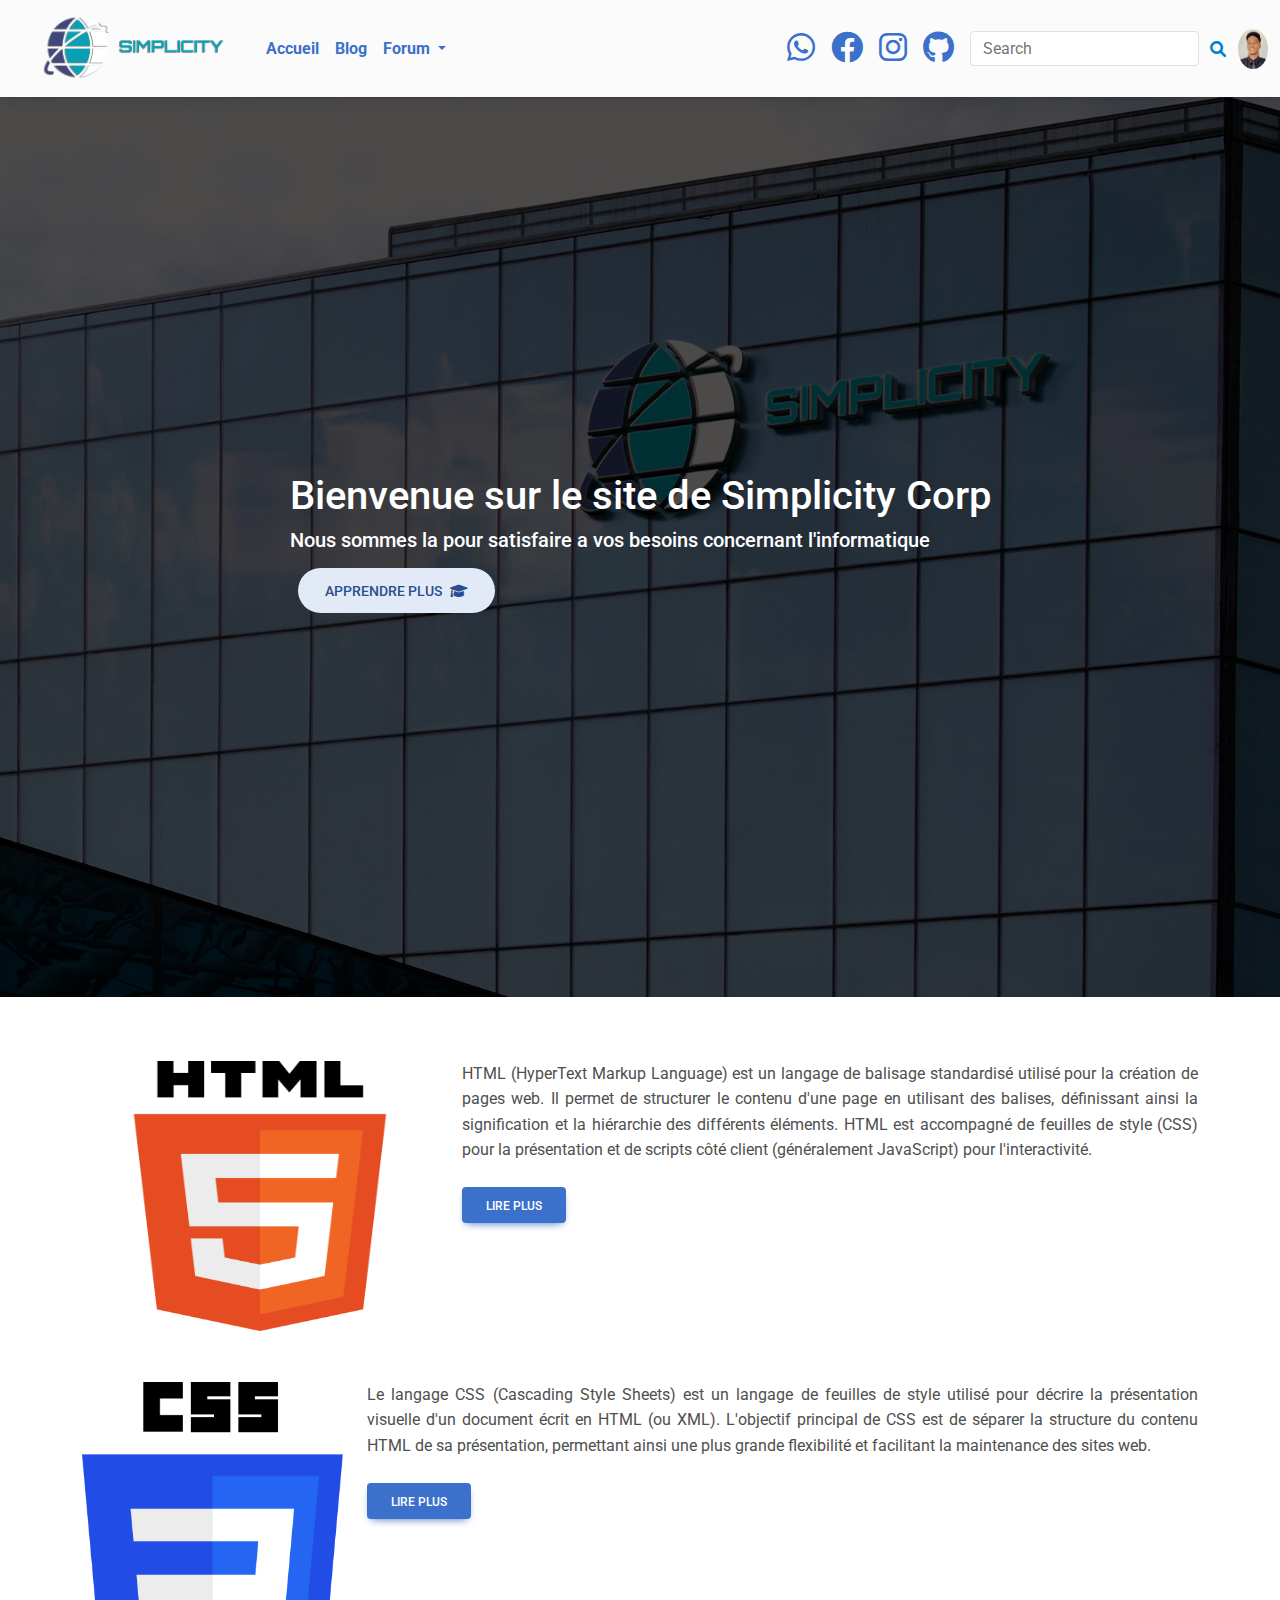
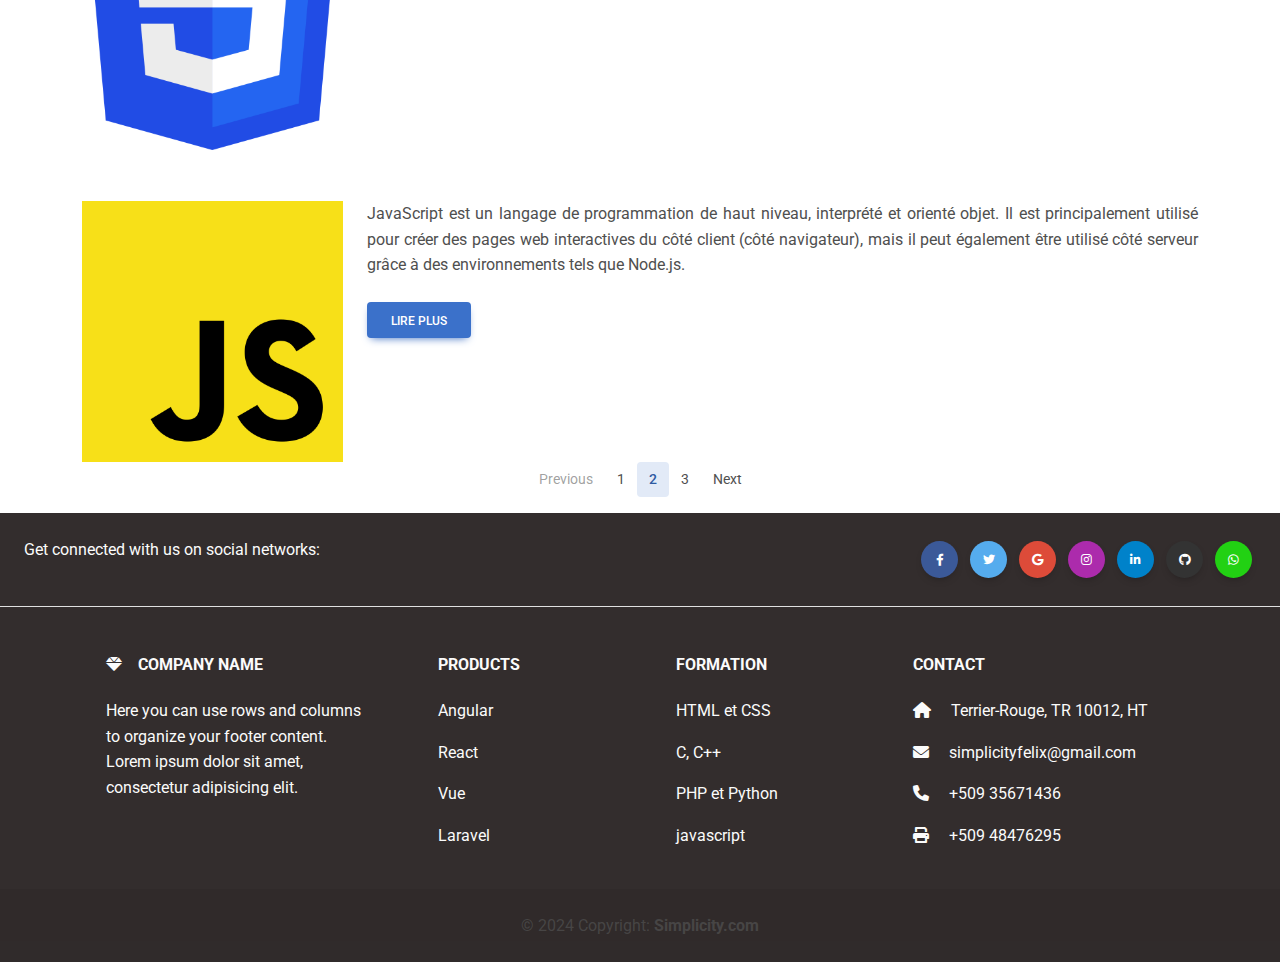
==== index.html @ 4bf11ea3 "Add files via upload" ====
<!DOCTYPE html>
<html lang="en">
  <head>
    <meta charset="UTF-8" />
    <meta name="viewport" content="width=device-width, initial-scale=1, shrink-to-fit=no" />
    <meta http-equiv="x-ua-compatible" content="ie=edge" />
    <title>Simplicity</title>
    <!-- MDB icon -->
    <link rel="icon" href="simplicity_logo.png" type="image/x-icon"/>
    <link rel="stylesheet" href="style.css">
    <!-- Font Awesome -->
    <link
      rel="stylesheet"
      href="https://cdnjs.cloudflare.com/ajax/libs/font-awesome/6.0.0/css/all.min.css"
    />
    <!-- Google Fonts Roboto -->
    <link
      rel="stylesheet"
      href="https://fonts.googleapis.com/css2?family=Roboto:wght@300;400;500;700;900&display=swap"
    />
    <!-- MDB -->
    <link rel="stylesheet" href="css/mdb.min.css" />
  </head>
  <body>

<header>
 <!-- Navbar -->
<nav class="navbar navbar-dark navbar-expand-lg text-primary bg-light"
style="z-index: 1; min-height:58.59px">
  <!-- Container wrapper -->
  <div class="container-fluid">
    <!-- Toggle button -->
    <button
      data-mdb-collapse-init
      class="navbar-toggler"
      type="button"
      data-mdb-target="#navbarSupportedContent"
      aria-controls="navbarSupportedContent"
      aria-expanded="false"
      aria-label="Toggle navigation"
      style="color: blue;">
      <i class="fas fa-bars"></i>
    </button>

    <!-- Collapsible wrapper -->
    <div class="collapse navbar-collapse" id="navbarSupportedContent">
      <!-- Navbar brand -->
      <a class="navbar-brand mt-2 mt-lg-0" href="#">
        <img
          src="simplicity_logo1.png"
          height="70"
          alt="SPCT Logo"
          loading="lazy"
        />
      </a>
      <!-- Left links -->
      <ul class="navbar-nav me-auto mb-2 mb-lg-0">
        <li class="nav-item">
          <a class="nav-link text-primary fw-bold" href="#">Accueil</a>
        </li>
        <li class="nav-item">
          <a class="nav-link text-primary fw-bold" href="#">Blog</a>
        </li>
        <li class="nav-item dropdown text-primary fw-bold">
          <a
          data-mdb-dropdown-init
          class="nav-link dropdown-toggle text-primary fw-bold"
          href="#"
          id="navbarDropdownMenuLink"
          role="button"
          aria-expanded="false"
        >
        Forum
        </a>
        <ul class="dropdown-menu" aria-labelledby="navbarDropdownMenuLink">
          <li>
            <a class="dropdown-item" href="#">Le Didi</a>
          </li>
          <li>
            <a class="dropdown-item" href="#">Jean Robert</a>
          </li>
        </ul>
      </li>
    </ul>      
      <!-- Left links -->
    </div>
    <!-- Collapsible wrapper -->

    <!-- Right elements -->
    <div class="d-flex align-items-center">
      <!-- Icon -->
      <a class="text-reset me-3" href="https://api.whatsapp.com/send/?phone=50935671436&text&type=phone_number&app_absent=0" target="_blank" rel="nofollow">
        <i class="fab fa-whatsapp fa-2x"></i>
      </a>
      <a class="text-reset me-3" href="">
        <i class="fab fa-facebook fa-2x"></i>
      </a>
      <a class="text-reset me-3" href="#">
        <i class="fab fa-instagram fa-2x"></i>
      </a>
      <a class="text-reset me-3" href="#">
        <i class="fab fa-github fa-2x"></i>
      </a>
      <form class="d-flex input-group w-auto">
        <input
          type="search"
          class="form-control rounded"
          placeholder="Search"
          aria-label="Search"
          aria-describedby="search-addon"
        />
        <span class="input-group-text border-0" id="search-addon">
          <i class="fas fa-search" style="color: #0082ca;"></i>
        </span>
      </form>

      
      <!-- Avatar -->
      <div class="dropdown">
        <a
          data-mdb-dropdown-init
          class="dropdown-toggle d-flex align-items-center hidden-arrow"
          href="#"
          id="navbarDropdownMenuAvatar"
          role="button"
          aria-expanded="false"
        >
          <img
            src="portrait.jpg"
            class="rounded-circle"
            height="40"
            alt="un portrait de Djef"
            loading="lazy"
          />
        </a>
        <ul
          class="dropdown-menu dropdown-menu-end"
          aria-labelledby="navbarDropdownMenuAvatar"
        >
          <li>
            <a class="dropdown-item" href="#">Mon profil</a>
          </li>
          <li>
            <a class="dropdown-item" href="#">Reglages</a>
          </li>
          <li>
            <a class="dropdown-item" href="#">Se deconecter</a>
          </li>
        </ul>
      </div>
    </div>
    <!-- Right elements -->
  </div>
  <!-- Container wrapper -->
</nav>
<!-- Navbar -->
<!-- Background image -->
<div class="bg-image vh-100"
  style="height: 
  margin-top:-58.59px;
  background-image:url(mockup.jpg);">

  <!-- Mask -->
  <div class="mask" style="background-color: hsla(0, 0%, 0%, 0.7)">
  <div class="container d-flex justify-content-center align-items-center h-100">
  <div class="text-white text-start">
    <h1>Bienvenue sur le site de Simplicity Corp</h1>
    <h5>Nous sommes la pour satisfaire a vos besoins concernant l'informatique</h5>
    <a class="btn btn-secondary btn-rounded btn-lg m-2" data-mdb-ripple-init data-ripple-color="primary" href="#" role="button">Apprendre plus<i class="fas fa-graduation-cap ms-2"></i></a>
    <!--<a
            data-mdb-ripple-init
            class="btn btn-secondary btn-lg m-2"
            href=""
            role="button"
            rel="nofollow"
            target="_blank"
          ></a
          >
          <a
            data-mdb-ripple-init
            class="btn btn-secondary btn-lg m-2"
            href=""
            target="_blank"
            role="button"
          ></a
          >-->
  </div>
  </div>
</div>
</header>
<!--Main Navigation-->
<header class="mb-7"></header>

<div class="container">
    <div class="row">
      <img src="html5.png" class="img col" width="120px" height="270px"/>
      <p class="card-text col-8 " style="font-size: 16px; text-align: justify;">HTML (HyperText Markup Language) est un langage de balisage standardisé utilisé
        pour la création de pages web. Il permet de structurer le contenu d'une page en utilisant des balises, 
        définissant ainsi la signification et la hiérarchie des différents éléments. HTML est accompagné de feuilles de style
        (CSS) pour la présentation et de scripts côté client 
      (généralement JavaScript) pour l'interactivité. 
      <br> <a href="HTML5.html" class="btn btn-primary mt-4" target="_blank">Lire plus</a></p>
      
    </div>
    <br> <br>

    <div class="row">
      <img src="css.png" class="img-fluid col-3 " width="120px" height="110px"/>
      <p class="card-text col-9 " style="font-size: 16px; text-align: justify;">Le langage CSS (Cascading Style Sheets) est 
        un langage de feuilles de style utilisé pour décrire la présentation visuelle d'un document écrit en HTML (ou XML). 
        L'objectif principal de CSS est de séparer la structure du contenu HTML de sa présentation, 
        permettant ainsi une plus grande flexibilité et facilitant la maintenance des sites web. 
        <br> <a href="#!" class="btn btn-primary mt-4" data-mdb-ripple-init>Lire plus</a></p>
      
    </div>
    <br> <br>



    <div class="row">
      <img src="java.png" class="img-fluid col-3 " width="120px" height="110px"/>
      <p class="card-text col-9 " style="font-size: 16px; text-align: justify;">JavaScript est un langage de programmation 
        de haut niveau, interprété et orienté objet. Il est principalement utilisé pour créer des pages web interactives 
      du côté client (côté navigateur), mais il peut également être utilisé côté serveur grâce à des environnements tels que Node.js.
        <br> <a href="#!" class="btn btn-primary mt-4" data-mdb-ripple-init>Lire plus</a></p>
      
    </div>



</div>
























<!-- Footer -->
<nav aria-label="... ">
  <ul class="pagination justify-content-center">
    <li class="page-item disabled">
      <a class="page-link">Previous</a>
    </li>
    <li class="page-item"><a class="page-link" href="#">1</a></li>
    <li class="page-item active" aria-current="page">
      <a class="page-link" href="#">2 <span class="visually-hidden">(current)</span></a>
    </li>
    <li class="page-item"><a class="page-link" href="#">3</a></li>
    <li class="page-item">
      <a class="page-link" href="#">Next</a>
    </li>
  </ul>
</nav>
<footer class="text-center text-lg-start text-muted bg-dark">
  <!-- Section: Social media -->
  <section class="d-flex justify-content-center justify-content-lg-between p-4 border-bottom bg-dark text-light">
    <!-- Left -->
    <div class="me-5 d-none d-lg-block">
      <span>Get connected with us on social networks:</span>
    </div>
    <!-- Left -->

    <!-- Right -->
    <div>
      <a
      data-mdb-ripple-init
        class="btn text-white btn-floating m-1"
        style="background-color: #3b5998;"
        href="#!"
        role="button"
        ><i class="fab fa-facebook-f"></i
      ></a>

      <!-- Twitter -->
      <a
        data-mdb-ripple-init
        class="btn text-white btn-floating m-1"
        style="background-color: #55acee;"
        href="#!"
        role="button"
        ><i class="fab fa-twitter"></i
      ></a>

      <!-- Google -->
      <a
        data-mdb-ripple-init
        class="btn text-white btn-floating m-1"
        style="background-color: #dd4b39;"
        href="#!"
        role="button"
        ><i class="fab fa-google"></i
      ></a>

      <!-- Instagram -->
      <a
        data-mdb-ripple-init
        class="btn text-white btn-floating m-1"
        style="background-color: #ac2bac;"
        href="#!"
        role="button"
        ><i class="fab fa-instagram"></i
      ></a>

      <!-- Linkedin -->
      <a
        data-mdb-ripple-init
        class="btn text-white btn-floating m-1"
        style="background-color: #0082ca;"
        href="#!"
        role="button"
        ><i class="fab fa-linkedin-in"></i
      ></a>
      <!-- Github -->
      <a
        data-mdb-ripple-init
        class="btn text-white btn-floating m-1"
        style="background-color: #333333;"
        href="#!"
        role="button"
        ><i class="fab fa-github"></i
      ></a>

      <a
        data-mdb-ripple-init
        class="btn text-white btn-floating m-1"
        style="background-color: #22d113;"
        href="#!"
        role="button"
        ><i class="fab fa-whatsapp"></i
      ></a>

      
      </a>
    </div>
    <!-- Right -->
  </section>
  <!-- Section: Social media -->

  <!-- Section: Links  -->
  <section class=" bg-dark text-light" >
    <div class="container text-center text-md-start mt-5">
      <!-- Grid row -->
      <div class="row mt-3">
        <!-- Grid column -->
        <div class="col-md-3 col-lg-4 col-xl-3 mx-auto mb-4">
          <!-- Content -->
          <h6 class="text-uppercase fw-bold mb-4">
            <i class="fas fa-gem me-3"></i>Company name
          </h6>
          <p>
            Here you can use rows and columns to organize your footer content. Lorem ipsum
            dolor sit amet, consectetur adipisicing elit.
          </p>
        </div>
        <!-- Grid column -->

        <!-- Grid column -->
        <div class="col-md-2 col-lg-2 col-xl-2 mx-auto mb-4">
          <!-- Links -->
          <h6 class="text-uppercase fw-bold mb-4">
            Products
          </h6>
          <p>
            <a href="#!" class="text-reset">Angular</a>
          </p>
          <p>
            <a href="#!" class="text-reset">React</a>
          </p>
          <p>
            <a href="#!" class="text-reset">Vue</a>
          </p>
          <p>
            <a href="#!" class="text-reset">Laravel</a>
          </p>
        </div>
        <!-- Grid column -->

        <!-- Grid column -->
        <div class="col-md-3 col-lg-2 col-xl-2 mx-auto mb-4">
          <!-- Links -->
          <h6 class="text-uppercase fw-bold mb-4">
            Formation
          </h6>
          <p>
            <a href="#!" class="text-reset">HTML et CSS</a>
          </p>
          <p>
            <a href="#!" class="text-reset">C, C++</a>
          </p>
          <p>
            <a href="#!" class="text-reset">PHP et Python</a>
          </p>
          <p>
            <a href="#!" class="text-reset">javascript</a>
          </p>
        </div>
        <!-- Grid column -->

        <!-- Grid column -->
        <div class="col-md-4 col-lg-3 col-xl-3 mx-auto mb-md-0 mb-4">
          <!-- Links -->
          <h6 class="text-uppercase fw-bold mb-4">Contact</h6>
          <p><i class="fas fa-home me-3"></i> Terrier-Rouge, TR 10012, HT</p>
          <p>
            <i class="fas fa-envelope me-3"></i>
            simplicityfelix@gmail.com
          </p>
          <p><i class="fas fa-phone me-3"></i> +509 35671436</p>
          <p><i class="fas fa-print me-3"></i> +509 48476295</p>
        </div>
        <!-- Grid column -->
      </div>
      <!-- Grid row -->
    </div>
  </section>
  <!-- Section: Links  -->

  <!-- Copyright -->
  <div class="text-center p-4" style="background-color: rgba(0, 0, 0, 0.05);">
    © 2024 Copyright:
    <a class="text-reset fw-bold" href="https://simplicity.com">Simplicity.com</a>
  </div>
  <!-- Copyright -->
</footer>
<!-- Footer -->

    <!-- MDB -->
    <script type="text/javascript" src="js/mdb.umd.min.js"></script>
    <!-- Custom scripts -->
    <script type="text/javascript"></script>

  </body>

</html>
---- style.css ----
/* .lii{ 
    display: flex;
}
*/

.html{
    float: left;
}
.html2{
    text-align: justify;
}
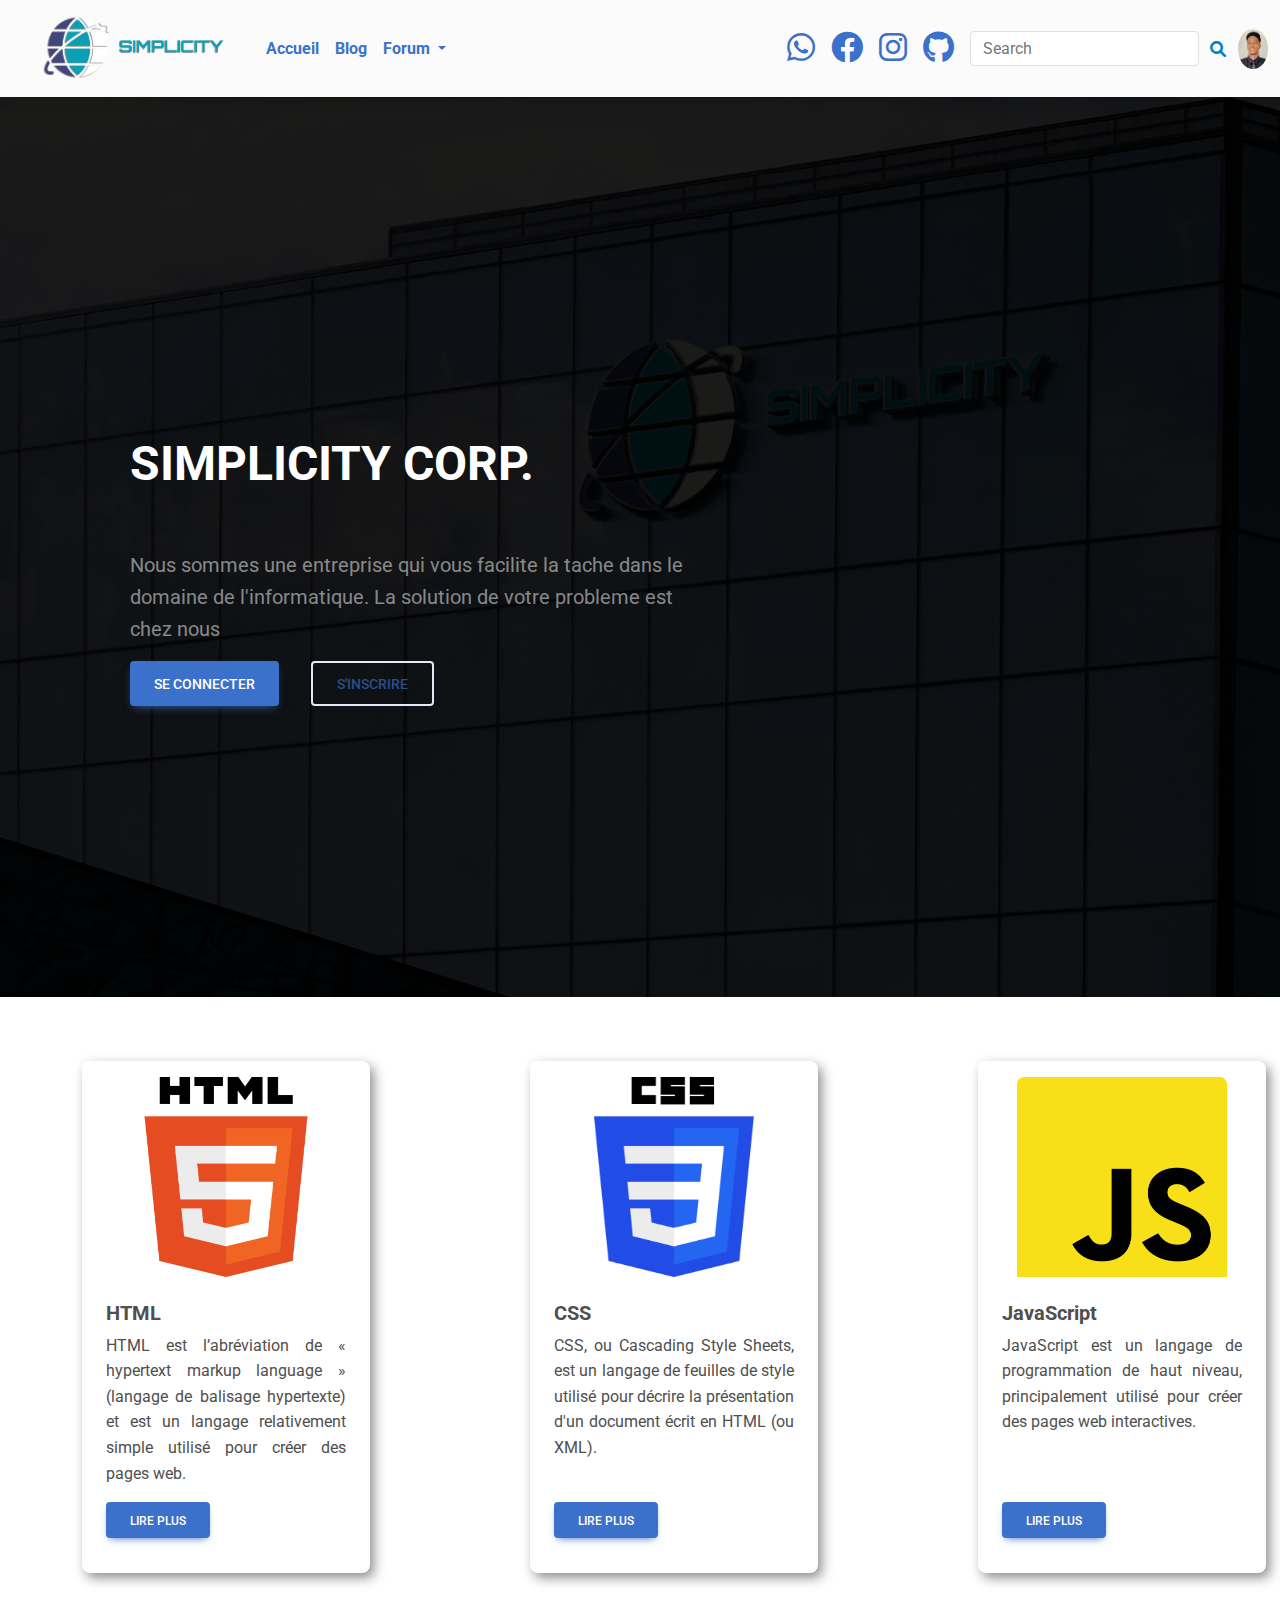
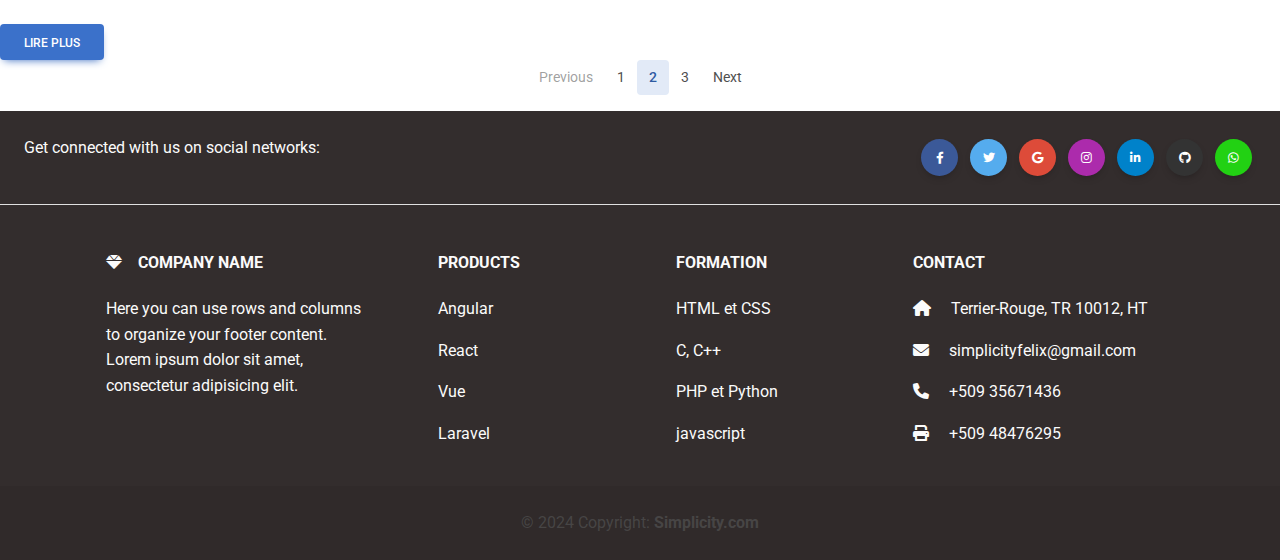
==== commit e4d62518: "Add files via upload" ====
--- a/index.html
+++ b/index.html
@@ -158,16 +158,38 @@
 <div class="bg-image vh-100"
   style="height: 
   margin-top:-58.59px;
-  background-image:url(mockup.jpg);">
+  background-image:url(mockup1.jpg);">
+  
 
   <!-- Mask -->
-  <div class="mask" style="background-color: hsla(0, 0%, 0%, 0.7)">
+  <div class="mask" style="background-color: hsla(0, 0%, 0%, 0.899)">
   <div class="container d-flex justify-content-center align-items-center h-100">
   <div class="text-white text-start">
-    <h1>Bienvenue sur le site de Simplicity Corp</h1>
+  <div class=" align-items-center gb  " >
+    <div class="container  px-5">
+        <div class="row   justify-content-center ">
+            <div class="col-lg-8 col-xl-7 align-items-center col-xxl-6">
+                <div class=" text-center mt-xl-5 text-xl-start">
+                    <h1 class="display-5 fw-bolder text-white py-xl-5 mt-4 ">SIMPLICITY CORP.</h1>
+                    <p class="lead fw-normal text-white-50 mt-1 ">Nous sommes une entreprise qui vous facilite la tache dans le domaine de l'informatique. 
+                      La solution de votre probleme est chez nous
+                    </p>
+                    <div class="d-grid gap-3 d-sm-flex justify-content-sm-center justify-content-xl-start mb-5">
+                        <a class="btn btn-primary btn-lg px-4 me-sm-3" href="login.html">Se Connecter</a>
+                        <a class="btn btn-outline-secondary btn-lg px-4" href="#description">S'inscrire</a>
+                    </div>
+                </div>
+            </div>
+            <div class="col-xl-5  col-xxl-6 d-none d-xl-block text-center"></div>
+        </div>
+    </div>
+
+
+
+    <!--<h1>Bienvenue sur le site de Simplicity Corp</h1>
     <h5>Nous sommes la pour satisfaire a vos besoins concernant l'informatique</h5>
     <a class="btn btn-secondary btn-rounded btn-lg m-2" data-mdb-ripple-init data-ripple-color="primary" href="#" role="button">Apprendre plus<i class="fas fa-graduation-cap ms-2"></i></a>
-    <!--<a
+    --><!--<a
             data-mdb-ripple-init
             class="btn btn-secondary btn-lg m-2"
             href=""
@@ -191,61 +213,79 @@
 <!--Main Navigation-->
 <header class="mb-7"></header>
 
-<div class="container">
-    <div class="row">
-      <img src="html5.png" class="img col" width="120px" height="270px"/>
-      <p class="card-text col-8 " style="font-size: 16px; text-align: justify;">HTML (HyperText Markup Language) est un langage de balisage standardisé utilisé
-        pour la création de pages web. Il permet de structurer le contenu d'une page en utilisant des balises, 
-        définissant ainsi la signification et la hiérarchie des différents éléments. HTML est accompagné de feuilles de style
-        (CSS) pour la présentation et de scripts côté client 
-      (généralement JavaScript) pour l'interactivité. 
-      <br> <a href="HTML5.html" class="btn btn-primary mt-4" target="_blank">Lire plus</a></p>
-      
-    </div>
-    <br> <br>
-
-    <div class="row">
-      <img src="css.png" class="img-fluid col-3 " width="120px" height="110px"/>
-      <p class="card-text col-9 " style="font-size: 16px; text-align: justify;">Le langage CSS (Cascading Style Sheets) est 
-        un langage de feuilles de style utilisé pour décrire la présentation visuelle d'un document écrit en HTML (ou XML). 
-        L'objectif principal de CSS est de séparer la structure du contenu HTML de sa présentation, 
-        permettant ainsi une plus grande flexibilité et facilitant la maintenance des sites web. 
-        <br> <a href="#!" class="btn btn-primary mt-4" data-mdb-ripple-init>Lire plus</a></p>
-      
-    </div>
-    <br> <br>
-
-
-
-    <div class="row">
-      <img src="java.png" class="img-fluid col-3 " width="120px" height="110px"/>
-      <p class="card-text col-9 " style="font-size: 16px; text-align: justify;">JavaScript est un langage de programmation 
-        de haut niveau, interprété et orienté objet. Il est principalement utilisé pour créer des pages web interactives 
-      du côté client (côté navigateur), mais il peut également être utilisé côté serveur grâce à des environnements tels que Node.js.
-        <br> <a href="#!" class="btn btn-primary mt-4" data-mdb-ripple-init>Lire plus</a></p>
-      
-    </div>
-
-
-
+<section class="container"> 
+<div class="row row-cols-1 row-cols-md-3 g-4 " style="width: 84rem;">
+  <div class="col">
+    <div class="card align-items-center " style="width: 18rem; height:32rem; box-shadow:4px 5px 12px#3333338c">
+      <img src="html5.png" class="card-img-top mt-3" alt="Hollywood Sign on The Hill" style="height: 200px; width: 230px;"/>
+      <div class="card-body">
+        <h5 class="card-title fw-bold">HTML</h5>
+        <p class="card-text" style="text-align: justify;">
+          HTML est l’abréviation de « hypertext markup language » (langage de balisage hypertexte) et 
+          est un langage relativement simple utilisé pour créer des pages web.
+        </p> <a href="HTML5.html" class="btn btn-primary" data-mdb-ripple-init>Lire plus</a>
+      </div>
+    </div>
+  </div>
+  <div class="col">
+    <div class="card align-items-center" style="width: 18rem; height:32rem; box-shadow:4px 5px 12px#3333338c">
+      <img src="css.png" class="card-img-top mt-3" alt="Palm Springs Road" style="height: 200px; width: 160px;"/>
+      <div class="card-body">
+        <h5 class="card-title fw-bold">CSS</h5>
+        <p class="card-text" style="text-align: justify;">
+          CSS, ou Cascading Style Sheets, est un langage de feuilles de style utilisé pour décrire 
+          la présentation d'un document écrit en HTML (ou XML). <br> <br>
+        </p> <a href="#!" class="btn btn-primary" data-mdb-ripple-init>Lire plus</a>
+      </div>
+    </div>
+  </div>
+  <div class="col">
+    <div class="card align-items-center" style="width: 18rem;height:32rem; box-shadow:4px 5px 12px#3333338c">
+      <img src="java.png" class="card-img-top mt-3" alt="Los Angeles Skyscrapers" style="height: 200px; width: 210px;"/>
+      <div class="card-body">
+        <h5 class="card-title fw-bold">JavaScript</h5>
+        <p class="card-text" style="text-align: justify;">JavaScript est un langage de programmation de haut niveau,
+           principalement utilisé pour créer des pages web interactives. <br> <br> <br>
+        </p> <a href="#!" class="btn btn-primary" data-mdb-ripple-init>Lire plus
+        </a>
+      </div>
+    </div>
+  </div>
 </div>
-
-
-
-
-
-
-
-
-
-
-
-
-
-
-
-
-
+</section>
+<br><br>
+  
+
+
+<!-- Button trigger modal -->
+<button type="button" class="btn btn-primary" data-mdb-ripple-init data-mdb-modal-init data-mdb-target="#staticBackdrop">
+  Lire plus
+</button>
+
+<!-- Modal -->
+<div
+  class="modal fade"
+  id="staticBackdrop"
+  data-mdb-backdrop="static"
+  data-mdb-keyboard="false"
+  tabindex="-1"
+  aria-labelledby="staticBackdropLabel"
+  aria-hidden="true"
+>
+  <div class="modal-dialog">
+    <div class="modal-content">
+      <div class="modal-header">
+        <h5 class="modal-title" id="staticBackdropLabel">Modal title</h5>
+        <button type="button" class="btn-close" data-mdb-ripple-init data-mdb-dismiss="modal" aria-label="Close"></button>
+      </div>
+      <div class="modal-body">...</div>
+      <div class="modal-footer">
+        <button type="button" class="btn btn-secondary" data-mdb-ripple-init data-mdb-dismiss="modal">Close</button>
+        <button type="button" class="btn btn-primary" data-mdb-ripple-init>Understood</button>
+      </div>
+    </div>
+  </div>
+</div>
 
 
 
@@ -269,6 +309,7 @@
     </li>
   </ul>
 </nav>
+
 <footer class="text-center text-lg-start text-muted bg-dark">
   <!-- Section: Social media -->
   <section class="d-flex justify-content-center justify-content-lg-between p-4 border-bottom bg-dark text-light">
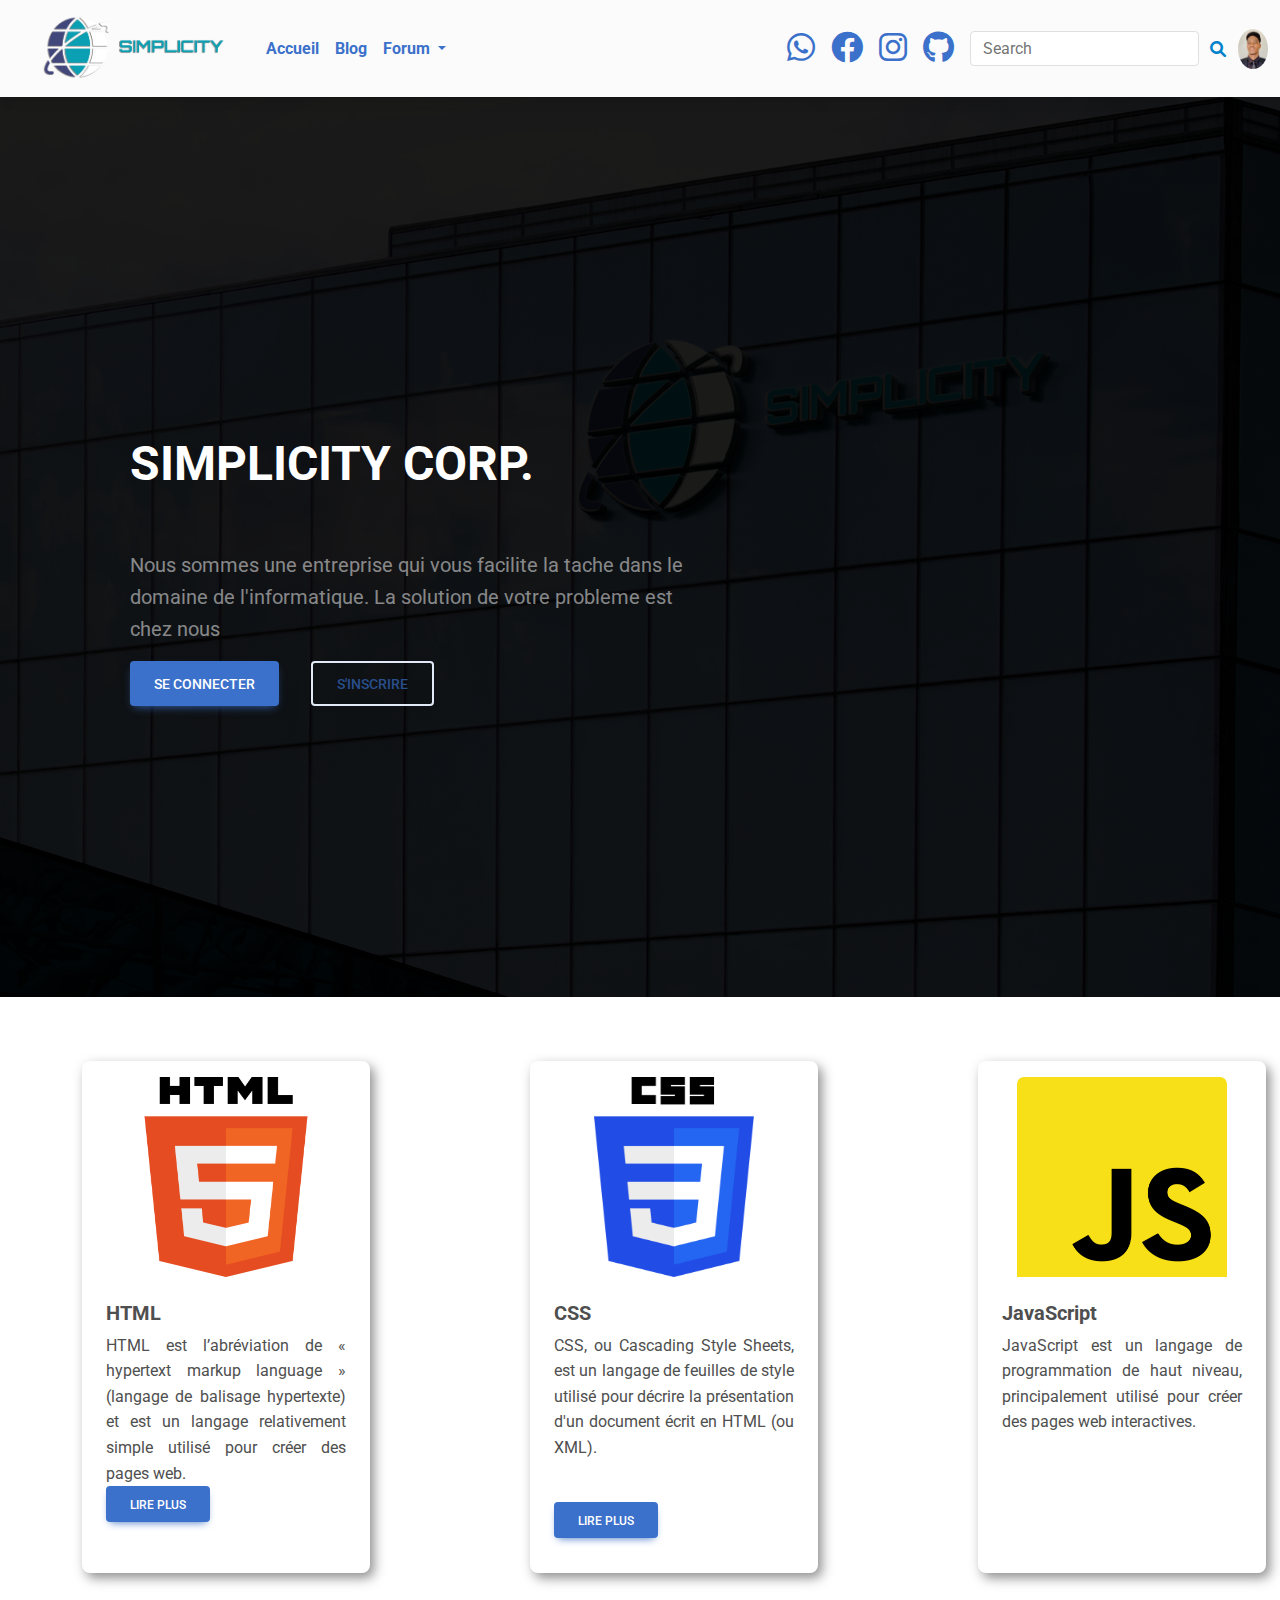
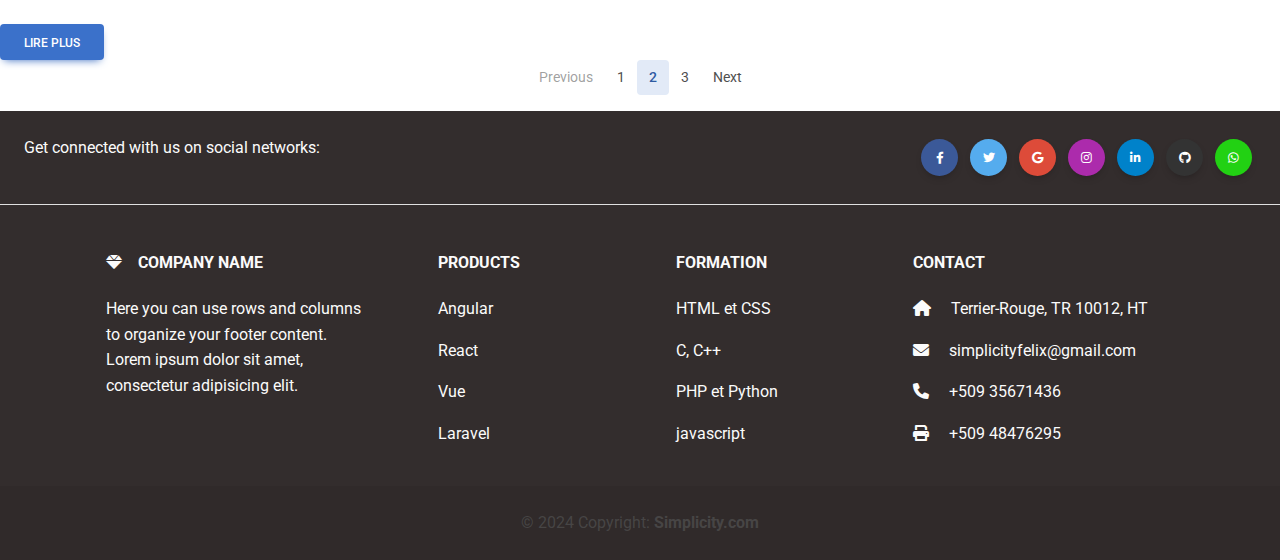
==== commit 4772ff94: "Add files via upload" ====
--- a/index.html
+++ b/index.html
@@ -222,8 +222,64 @@
         <h5 class="card-title fw-bold">HTML</h5>
         <p class="card-text" style="text-align: justify;">
           HTML est l’abréviation de « hypertext markup language » (langage de balisage hypertexte) et 
-          est un langage relativement simple utilisé pour créer des pages web.
-        </p> <a href="HTML5.html" class="btn btn-primary" data-mdb-ripple-init>Lire plus</a>
+          est un langage relativement simple utilisé pour créer des pages web. <br>
+          <button type="button" class="btn btn-primary" data-mdb-ripple-init data-mdb-modal-init data-mdb-target="#staticBackdrop">
+            Lire plus
+          </button>
+          
+          <!-- Modal -->
+          <div
+            class="modal fade"
+            id="staticBackdrop"
+            data-mdb-backdrop="static"
+            data-mdb-keyboard="false"
+            tabindex="-1"
+            aria-labelledby="staticBackdropLabel"
+            aria-hidden="true"
+          >
+            <div class="modal-dialog modal-dialog-scrollable">
+              <div class="modal-content">
+                <div class="modal-header">
+                  <h5 class="modal-title" id="staticBackdropLabel">HTML</h5>
+                  <button type="button" class="btn-close" data-mdb-ripple-init data-mdb-dismiss="modal" aria-label="Close"></button>
+                </div>
+                <div class="modal-body" style="text-align: justify;">HTML est l’abréviation de « hypertext markup language » (langage de balisage hypertexte) et 
+                  est un langage relativement simple utilisé pour créer des pages web. Comme il n’autorise pas
+                  les variables ou les fonctions, il n’est pas considéré comme un « langage de programmation », 
+                  mais plutôt comme un « langage de balisage »,c’est-à-dire un langage qui utilise des balises 
+                  pour définir les éléments d’un document. 
+                  Que signifie donc « langage de balisage hypertexte » ?
+              
+                  L’hypertexte est un texte placé dans l’ordre qui relie des éléments connexes, généralement par le biais de liens (également appelés hyperliens). Le langage de balisage décrit le style et la structure d’une page pour les navigateurs web.
+              
+                  Ainsi, le langage HTML permet de s’assurer que le texte et les images apparaissent au bon endroit et que les utilisateurs peuvent naviguer sans problème sur votre site web. Les navigateurs chargent ces informations depuis votre serveur web pour générer les sites que vous voyez tous les jours.
+              
+                  Si vous deviez regarder le HTML dans sa forme brute, vous verriez beaucoup de symboles et de parenthèses qui n’ont apparemment aucun sens. Cependant, tout cela contribue au produit final destiné au client.
+              
+                  La structure même des sites web est créée par le HTML. Ce langage fonctionne aux côtés de CSS (feuilles de style en cascade) et de JavaScript pour créer des sites web visuellement attrayants et interactifs dont les utilisateurs peuvent profiter.
+              
+                  L’essentiel ici est que le HTML est la base d’une bonne page web. Sans lui, vous ne seriez pas en mesure de partager du texte avec les visiteurs du site, et encore moins d’ajouter votre touche personnelle au site Web de vos rêves.
+              
+                  L’histoire du HTML
+                  Sir Tim Berners-Lee a créé le HTML à la fin de l’année 1991, mais le langage de codage n’a été mis à la disposition des masses qu’en 1993.
+              
+                  C’est à cette époque que le HTML1 est apparu. Dès le départ, il a été conçu comme un moyen de partager des données via les navigateurs web.
+              
+                  La croissance du HTML s’est arrêtée peu après sa sortie car peu de développeurs créaient des sites web à l’époque.
+              
+                  HTML2 a été publié en 1995 avec des fonctionnalités supplémentaires, ce qui en a fait le langage de balisage standard pour la conception de sites web jusqu’en 1997.
+              
+                  C’est alors que le HTML3 a été développé par Dave Raggett. Il offrait aux webmasters des caractéristiques plus puissantes à utiliser lors de la conception des pages. Malheureusement, il était en avance sur son temps. Les caractéristiques de HTML3 ont en fait ralenti les navigateurs, car ils n’étaient pas encore équipés pour les appliquer.
+              
+                  HTML4.01 a été développé en 1999, et il est venu avec le support des options multimédia. Cette mise à niveau comprenait également des feuilles de style, des facilités d’impression et des langages de script supplémentaires.</div>
+                <div class="modal-footer">
+                  <button type="button" class="btn btn-secondary" data-mdb-ripple-init data-mdb-dismiss="modal">Close</button>
+                  <button type="button" class="btn btn-primary" data-mdb-ripple-init>Understood</button>
+                </div>
+              </div>
+            </div>
+          </div>
+        
       </div>
     </div>
   </div>
@@ -246,8 +302,7 @@
         <h5 class="card-title fw-bold">JavaScript</h5>
         <p class="card-text" style="text-align: justify;">JavaScript est un langage de programmation de haut niveau,
            principalement utilisé pour créer des pages web interactives. <br> <br> <br>
-        </p> <a href="#!" class="btn btn-primary" data-mdb-ripple-init>Lire plus
-        </a>
+           
       </div>
     </div>
   </div>
@@ -272,13 +327,41 @@
   aria-labelledby="staticBackdropLabel"
   aria-hidden="true"
 >
-  <div class="modal-dialog">
+  <div class="modal-dialog modal-dialog-scrollable">
     <div class="modal-content">
       <div class="modal-header">
-        <h5 class="modal-title" id="staticBackdropLabel">Modal title</h5>
+        <h5 class="modal-title" id="staticBackdropLabel">HTML</h5>
         <button type="button" class="btn-close" data-mdb-ripple-init data-mdb-dismiss="modal" aria-label="Close"></button>
       </div>
-      <div class="modal-body">...</div>
+      <div class="modal-body" style="text-align: justify;">HTML est l’abréviation de « hypertext markup language » (langage de balisage hypertexte) et 
+        est un langage relativement simple utilisé pour créer des pages web. Comme il n’autorise pas
+        les variables ou les fonctions, il n’est pas considéré comme un « langage de programmation », 
+        mais plutôt comme un « langage de balisage »,c’est-à-dire un langage qui utilise des balises 
+        pour définir les éléments d’un document. 
+        Que signifie donc « langage de balisage hypertexte » ?
+    
+        L’hypertexte est un texte placé dans l’ordre qui relie des éléments connexes, généralement par le biais de liens (également appelés hyperliens). Le langage de balisage décrit le style et la structure d’une page pour les navigateurs web.
+    
+        Ainsi, le langage HTML permet de s’assurer que le texte et les images apparaissent au bon endroit et que les utilisateurs peuvent naviguer sans problème sur votre site web. Les navigateurs chargent ces informations depuis votre serveur web pour générer les sites que vous voyez tous les jours.
+    
+        Si vous deviez regarder le HTML dans sa forme brute, vous verriez beaucoup de symboles et de parenthèses qui n’ont apparemment aucun sens. Cependant, tout cela contribue au produit final destiné au client.
+    
+        La structure même des sites web est créée par le HTML. Ce langage fonctionne aux côtés de CSS (feuilles de style en cascade) et de JavaScript pour créer des sites web visuellement attrayants et interactifs dont les utilisateurs peuvent profiter.
+    
+        L’essentiel ici est que le HTML est la base d’une bonne page web. Sans lui, vous ne seriez pas en mesure de partager du texte avec les visiteurs du site, et encore moins d’ajouter votre touche personnelle au site Web de vos rêves.
+    
+        L’histoire du HTML
+        Sir Tim Berners-Lee a créé le HTML à la fin de l’année 1991, mais le langage de codage n’a été mis à la disposition des masses qu’en 1993.
+    
+        C’est à cette époque que le HTML1 est apparu. Dès le départ, il a été conçu comme un moyen de partager des données via les navigateurs web.
+    
+        La croissance du HTML s’est arrêtée peu après sa sortie car peu de développeurs créaient des sites web à l’époque.
+    
+        HTML2 a été publié en 1995 avec des fonctionnalités supplémentaires, ce qui en a fait le langage de balisage standard pour la conception de sites web jusqu’en 1997.
+    
+        C’est alors que le HTML3 a été développé par Dave Raggett. Il offrait aux webmasters des caractéristiques plus puissantes à utiliser lors de la conception des pages. Malheureusement, il était en avance sur son temps. Les caractéristiques de HTML3 ont en fait ralenti les navigateurs, car ils n’étaient pas encore équipés pour les appliquer.
+    
+        HTML4.01 a été développé en 1999, et il est venu avec le support des options multimédia. Cette mise à niveau comprenait également des feuilles de style, des facilités d’impression et des langages de script supplémentaires.</div>
       <div class="modal-footer">
         <button type="button" class="btn btn-secondary" data-mdb-ripple-init data-mdb-dismiss="modal">Close</button>
         <button type="button" class="btn btn-primary" data-mdb-ripple-init>Understood</button>
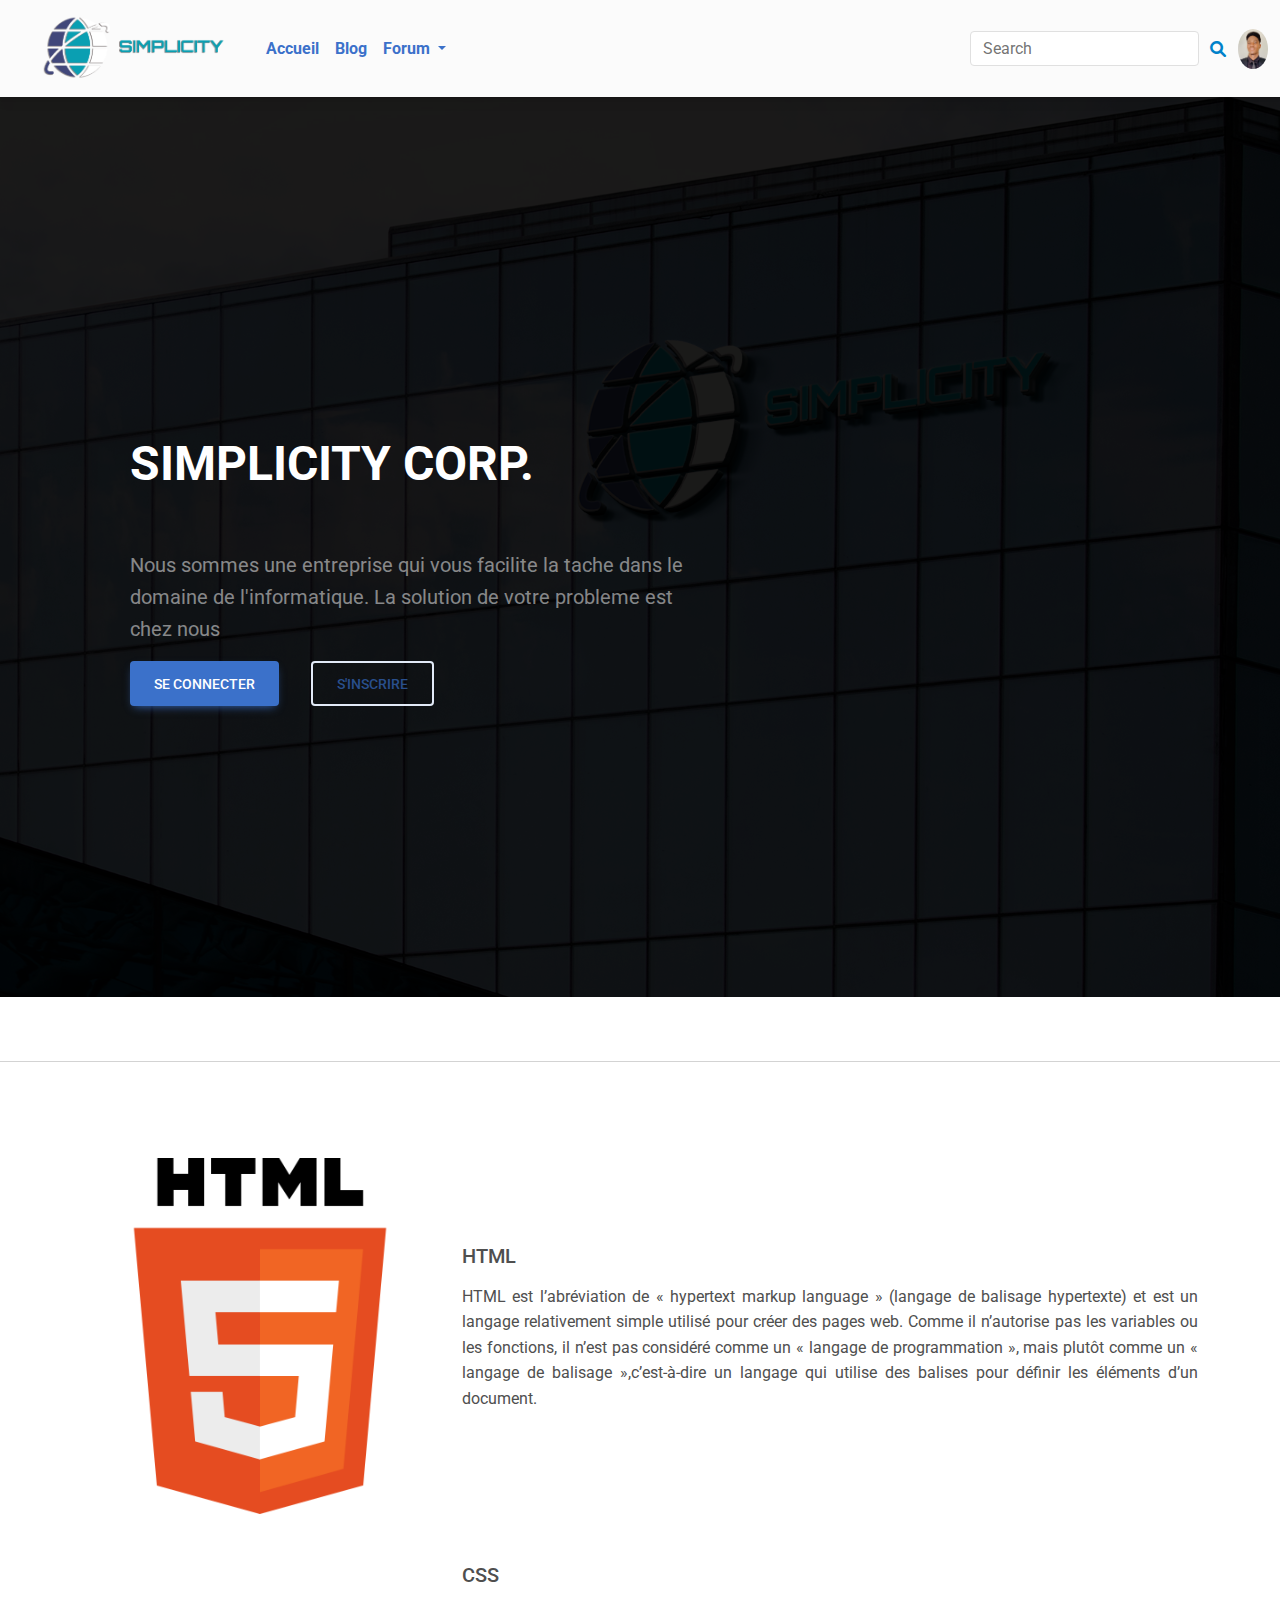
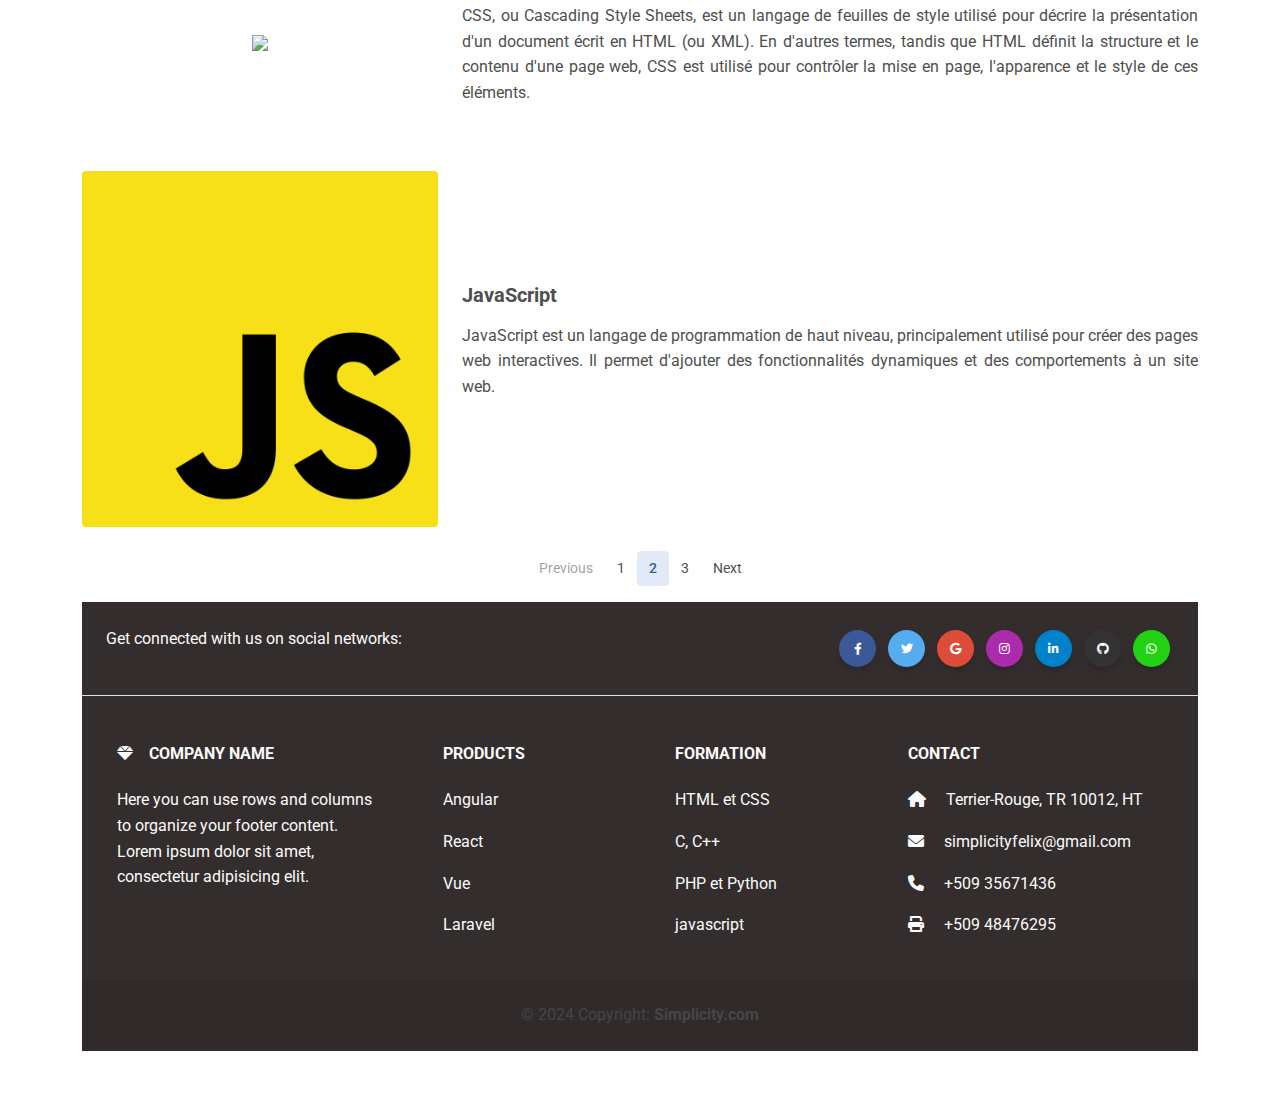
==== commit 7de298fe: "Add files via upload" ====
--- a/index.html
+++ b/index.html
@@ -88,19 +88,6 @@
 
     <!-- Right elements -->
     <div class="d-flex align-items-center">
-      <!-- Icon -->
-      <a class="text-reset me-3" href="https://api.whatsapp.com/send/?phone=50935671436&text&type=phone_number&app_absent=0" target="_blank" rel="nofollow">
-        <i class="fab fa-whatsapp fa-2x"></i>
-      </a>
-      <a class="text-reset me-3" href="">
-        <i class="fab fa-facebook fa-2x"></i>
-      </a>
-      <a class="text-reset me-3" href="#">
-        <i class="fab fa-instagram fa-2x"></i>
-      </a>
-      <a class="text-reset me-3" href="#">
-        <i class="fab fa-github fa-2x"></i>
-      </a>
       <form class="d-flex input-group w-auto">
         <input
           type="search"
@@ -213,162 +200,89 @@
 <!--Main Navigation-->
 <header class="mb-7"></header>
 
-<section class="container"> 
-<div class="row row-cols-1 row-cols-md-3 g-4 " style="width: 84rem;">
-  <div class="col">
-    <div class="card align-items-center " style="width: 18rem; height:32rem; box-shadow:4px 5px 12px#3333338c">
-      <img src="html5.png" class="card-img-top mt-3" alt="Hollywood Sign on The Hill" style="height: 200px; width: 230px;"/>
-      <div class="card-body">
-        <h5 class="card-title fw-bold">HTML</h5>
-        <p class="card-text" style="text-align: justify;">
-          HTML est l’abréviation de « hypertext markup language » (langage de balisage hypertexte) et 
-          est un langage relativement simple utilisé pour créer des pages web. <br>
-          <button type="button" class="btn btn-primary" data-mdb-ripple-init data-mdb-modal-init data-mdb-target="#staticBackdrop">
-            Lire plus
-          </button>
-          
-          <!-- Modal -->
-          <div
-            class="modal fade"
-            id="staticBackdrop"
-            data-mdb-backdrop="static"
-            data-mdb-keyboard="false"
-            tabindex="-1"
-            aria-labelledby="staticBackdropLabel"
-            aria-hidden="true"
-          >
-            <div class="modal-dialog modal-dialog-scrollable">
-              <div class="modal-content">
-                <div class="modal-header">
-                  <h5 class="modal-title" id="staticBackdropLabel">HTML</h5>
-                  <button type="button" class="btn-close" data-mdb-ripple-init data-mdb-dismiss="modal" aria-label="Close"></button>
-                </div>
-                <div class="modal-body" style="text-align: justify;">HTML est l’abréviation de « hypertext markup language » (langage de balisage hypertexte) et 
-                  est un langage relativement simple utilisé pour créer des pages web. Comme il n’autorise pas
-                  les variables ou les fonctions, il n’est pas considéré comme un « langage de programmation », 
-                  mais plutôt comme un « langage de balisage »,c’est-à-dire un langage qui utilise des balises 
-                  pour définir les éléments d’un document. 
-                  Que signifie donc « langage de balisage hypertexte » ?
-              
-                  L’hypertexte est un texte placé dans l’ordre qui relie des éléments connexes, généralement par le biais de liens (également appelés hyperliens). Le langage de balisage décrit le style et la structure d’une page pour les navigateurs web.
-              
-                  Ainsi, le langage HTML permet de s’assurer que le texte et les images apparaissent au bon endroit et que les utilisateurs peuvent naviguer sans problème sur votre site web. Les navigateurs chargent ces informations depuis votre serveur web pour générer les sites que vous voyez tous les jours.
-              
-                  Si vous deviez regarder le HTML dans sa forme brute, vous verriez beaucoup de symboles et de parenthèses qui n’ont apparemment aucun sens. Cependant, tout cela contribue au produit final destiné au client.
-              
-                  La structure même des sites web est créée par le HTML. Ce langage fonctionne aux côtés de CSS (feuilles de style en cascade) et de JavaScript pour créer des sites web visuellement attrayants et interactifs dont les utilisateurs peuvent profiter.
-              
-                  L’essentiel ici est que le HTML est la base d’une bonne page web. Sans lui, vous ne seriez pas en mesure de partager du texte avec les visiteurs du site, et encore moins d’ajouter votre touche personnelle au site Web de vos rêves.
-              
-                  L’histoire du HTML
-                  Sir Tim Berners-Lee a créé le HTML à la fin de l’année 1991, mais le langage de codage n’a été mis à la disposition des masses qu’en 1993.
-              
-                  C’est à cette époque que le HTML1 est apparu. Dès le départ, il a été conçu comme un moyen de partager des données via les navigateurs web.
-              
-                  La croissance du HTML s’est arrêtée peu après sa sortie car peu de développeurs créaient des sites web à l’époque.
-              
-                  HTML2 a été publié en 1995 avec des fonctionnalités supplémentaires, ce qui en a fait le langage de balisage standard pour la conception de sites web jusqu’en 1997.
-              
-                  C’est alors que le HTML3 a été développé par Dave Raggett. Il offrait aux webmasters des caractéristiques plus puissantes à utiliser lors de la conception des pages. Malheureusement, il était en avance sur son temps. Les caractéristiques de HTML3 ont en fait ralenti les navigateurs, car ils n’étaient pas encore équipés pour les appliquer.
-              
-                  HTML4.01 a été développé en 1999, et il est venu avec le support des options multimédia. Cette mise à niveau comprenait également des feuilles de style, des facilités d’impression et des langages de script supplémentaires.</div>
-                <div class="modal-footer">
-                  <button type="button" class="btn btn-secondary" data-mdb-ripple-init data-mdb-dismiss="modal">Close</button>
-                  <button type="button" class="btn btn-primary" data-mdb-ripple-init>Understood</button>
-                </div>
-              </div>
-            </div>
-          </div>
-        
-      </div>
-    </div>
-  </div>
-  <div class="col">
-    <div class="card align-items-center" style="width: 18rem; height:32rem; box-shadow:4px 5px 12px#3333338c">
-      <img src="css.png" class="card-img-top mt-3" alt="Palm Springs Road" style="height: 200px; width: 160px;"/>
-      <div class="card-body">
-        <h5 class="card-title fw-bold">CSS</h5>
-        <p class="card-text" style="text-align: justify;">
-          CSS, ou Cascading Style Sheets, est un langage de feuilles de style utilisé pour décrire 
-          la présentation d'un document écrit en HTML (ou XML). <br> <br>
-        </p> <a href="#!" class="btn btn-primary" data-mdb-ripple-init>Lire plus</a>
-      </div>
-    </div>
-  </div>
-  <div class="col">
-    <div class="card align-items-center" style="width: 18rem;height:32rem; box-shadow:4px 5px 12px#3333338c">
-      <img src="java.png" class="card-img-top mt-3" alt="Los Angeles Skyscrapers" style="height: 200px; width: 210px;"/>
-      <div class="card-body">
-        <h5 class="card-title fw-bold">JavaScript</h5>
-        <p class="card-text" style="text-align: justify;">JavaScript est un langage de programmation de haut niveau,
-           principalement utilisé pour créer des pages web interactives. <br> <br> <br>
-           
-      </div>
-    </div>
+
+<hr class="my-5" />
+      <!--One Columms-->
+  <main class="my-5">
+    <div class="container">
+      <!--Section: Content-->
+      <section class="text-center text-md-start">
+ <!-- Post -->
+ <div class="row align-items-center justify-content-center">
+  <h4 class="mb-5"><strong></strong></h4>
+  <div class="col-md-4 mb-4 text-center">
+    <div class="bg-image hover-overlay  rounded ripple  " data-mdb-ripple-color="light">
+      <img src="html5.png" class="img-fluid " />
+      <a href="#!">
+        <div class="mask" style="background-color: rgba(251, 251, 251, 0.15);"></div>
+      </a>
+    </div>
+  </div>
+
+  <div class="col-md-8 mb-4">
+    <h5>HTML</h5>
+    <p class="mt-3" style="text-align: justify;">
+      HTML est l’abréviation de « hypertext markup language » (langage de balisage hypertexte) et 
+    est un langage relativement simple utilisé pour créer des pages web. Comme il n’autorise pas
+    les variables ou les fonctions, il n’est pas considéré comme un « langage de programmation », 
+    mais plutôt comme un « langage de balisage »,c’est-à-dire un langage qui utilise des balises 
+    pour définir les éléments d’un document. 
+    </p>
+
+    <!--<a href="" type="button" class="btn btn-primary">Lire</a>-->
+  </div>
+</div>
+<br>
+
+<!-- Post -->
+<div class="row align-items-center justify-content-center">
+  <div class="col-md-4 mb-4 text-center">
+    <div class="bg-image hover-overlay  rounded ripple" data-mdb-ripple-color="light">
+      <img src="css-3.png" class="img-fluid "/>
+      <a href="#!">
+        <div class="mask" style="background-color: rgba(251, 251, 251, 0.15);"></div>
+      </a>
+    </div>
+  </div>
+
+  <div class="col-md-8 mb-4">
+    <h5>CSS</h5>
+    <p class="mt-3" style="text-align: justify;">
+      CSS, ou Cascading Style Sheets, est un langage de feuilles de style utilisé pour décrire la présentation d'un document écrit en HTML (ou XML). En d'autres termes, tandis que HTML définit la structure et le contenu d'une page web, CSS est utilisé pour contrôler la mise en page, l'apparence et le style de ces éléments. 
+    </p>
+
+    <!--<a href="chcl.html" type="button" class="btn btn-primary">Lire</a>-->
+  </div>
+</div>
+<br>
+
+<!-- Post -->
+<div class="row align-items-center justify-content-center">
+  <div class="col-md-4 mb-4 text-center">
+    <div class="bg-image hover-overlay  rounded ripple" data-mdb-ripple-color="light">
+      <img src="java.png" class="img-fluid" />
+      <a href="#!">
+        <div class="mask" style="background-color: rgba(251, 251, 251, 0.15);"></div>
+      </a>
+    </div>
+  </div>
+
+  <div class="col-md-8 mb-4">
+    <h5 class=" fw-bold">JavaScript</h5>
+    <p class="mt-3 justify-content-center align-items-center " style="text-align: justify;">
+      JavaScript est un langage de programmation de haut niveau, principalement utilisé pour créer des pages web interactives. Il permet d'ajouter des fonctionnalités dynamiques et des comportements à un site web. 
+    </p>
+
+    <!--<a type="button" href="projet.html" class="btn btn-primary">Lire</a>-->
   </div>
 </div>
 </section>
-<br><br>
-  
-
-
-<!-- Button trigger modal -->
-<button type="button" class="btn btn-primary" data-mdb-ripple-init data-mdb-modal-init data-mdb-target="#staticBackdrop">
-  Lire plus
-</button>
-
-<!-- Modal -->
-<div
-  class="modal fade"
-  id="staticBackdrop"
-  data-mdb-backdrop="static"
-  data-mdb-keyboard="false"
-  tabindex="-1"
-  aria-labelledby="staticBackdropLabel"
-  aria-hidden="true"
->
-  <div class="modal-dialog modal-dialog-scrollable">
-    <div class="modal-content">
-      <div class="modal-header">
-        <h5 class="modal-title" id="staticBackdropLabel">HTML</h5>
-        <button type="button" class="btn-close" data-mdb-ripple-init data-mdb-dismiss="modal" aria-label="Close"></button>
-      </div>
-      <div class="modal-body" style="text-align: justify;">HTML est l’abréviation de « hypertext markup language » (langage de balisage hypertexte) et 
-        est un langage relativement simple utilisé pour créer des pages web. Comme il n’autorise pas
-        les variables ou les fonctions, il n’est pas considéré comme un « langage de programmation », 
-        mais plutôt comme un « langage de balisage »,c’est-à-dire un langage qui utilise des balises 
-        pour définir les éléments d’un document. 
-        Que signifie donc « langage de balisage hypertexte » ?
-    
-        L’hypertexte est un texte placé dans l’ordre qui relie des éléments connexes, généralement par le biais de liens (également appelés hyperliens). Le langage de balisage décrit le style et la structure d’une page pour les navigateurs web.
-    
-        Ainsi, le langage HTML permet de s’assurer que le texte et les images apparaissent au bon endroit et que les utilisateurs peuvent naviguer sans problème sur votre site web. Les navigateurs chargent ces informations depuis votre serveur web pour générer les sites que vous voyez tous les jours.
-    
-        Si vous deviez regarder le HTML dans sa forme brute, vous verriez beaucoup de symboles et de parenthèses qui n’ont apparemment aucun sens. Cependant, tout cela contribue au produit final destiné au client.
-    
-        La structure même des sites web est créée par le HTML. Ce langage fonctionne aux côtés de CSS (feuilles de style en cascade) et de JavaScript pour créer des sites web visuellement attrayants et interactifs dont les utilisateurs peuvent profiter.
-    
-        L’essentiel ici est que le HTML est la base d’une bonne page web. Sans lui, vous ne seriez pas en mesure de partager du texte avec les visiteurs du site, et encore moins d’ajouter votre touche personnelle au site Web de vos rêves.
-    
-        L’histoire du HTML
-        Sir Tim Berners-Lee a créé le HTML à la fin de l’année 1991, mais le langage de codage n’a été mis à la disposition des masses qu’en 1993.
-    
-        C’est à cette époque que le HTML1 est apparu. Dès le départ, il a été conçu comme un moyen de partager des données via les navigateurs web.
-    
-        La croissance du HTML s’est arrêtée peu après sa sortie car peu de développeurs créaient des sites web à l’époque.
-    
-        HTML2 a été publié en 1995 avec des fonctionnalités supplémentaires, ce qui en a fait le langage de balisage standard pour la conception de sites web jusqu’en 1997.
-    
-        C’est alors que le HTML3 a été développé par Dave Raggett. Il offrait aux webmasters des caractéristiques plus puissantes à utiliser lors de la conception des pages. Malheureusement, il était en avance sur son temps. Les caractéristiques de HTML3 ont en fait ralenti les navigateurs, car ils n’étaient pas encore équipés pour les appliquer.
-    
-        HTML4.01 a été développé en 1999, et il est venu avec le support des options multimédia. Cette mise à niveau comprenait également des feuilles de style, des facilités d’impression et des langages de script supplémentaires.</div>
-      <div class="modal-footer">
-        <button type="button" class="btn btn-secondary" data-mdb-ripple-init data-mdb-dismiss="modal">Close</button>
-        <button type="button" class="btn btn-primary" data-mdb-ripple-init>Understood</button>
-      </div>
-    </div>
-  </div>
-</div>
+<!--Section: Content-->
+
+
+
+
+
 
 
 
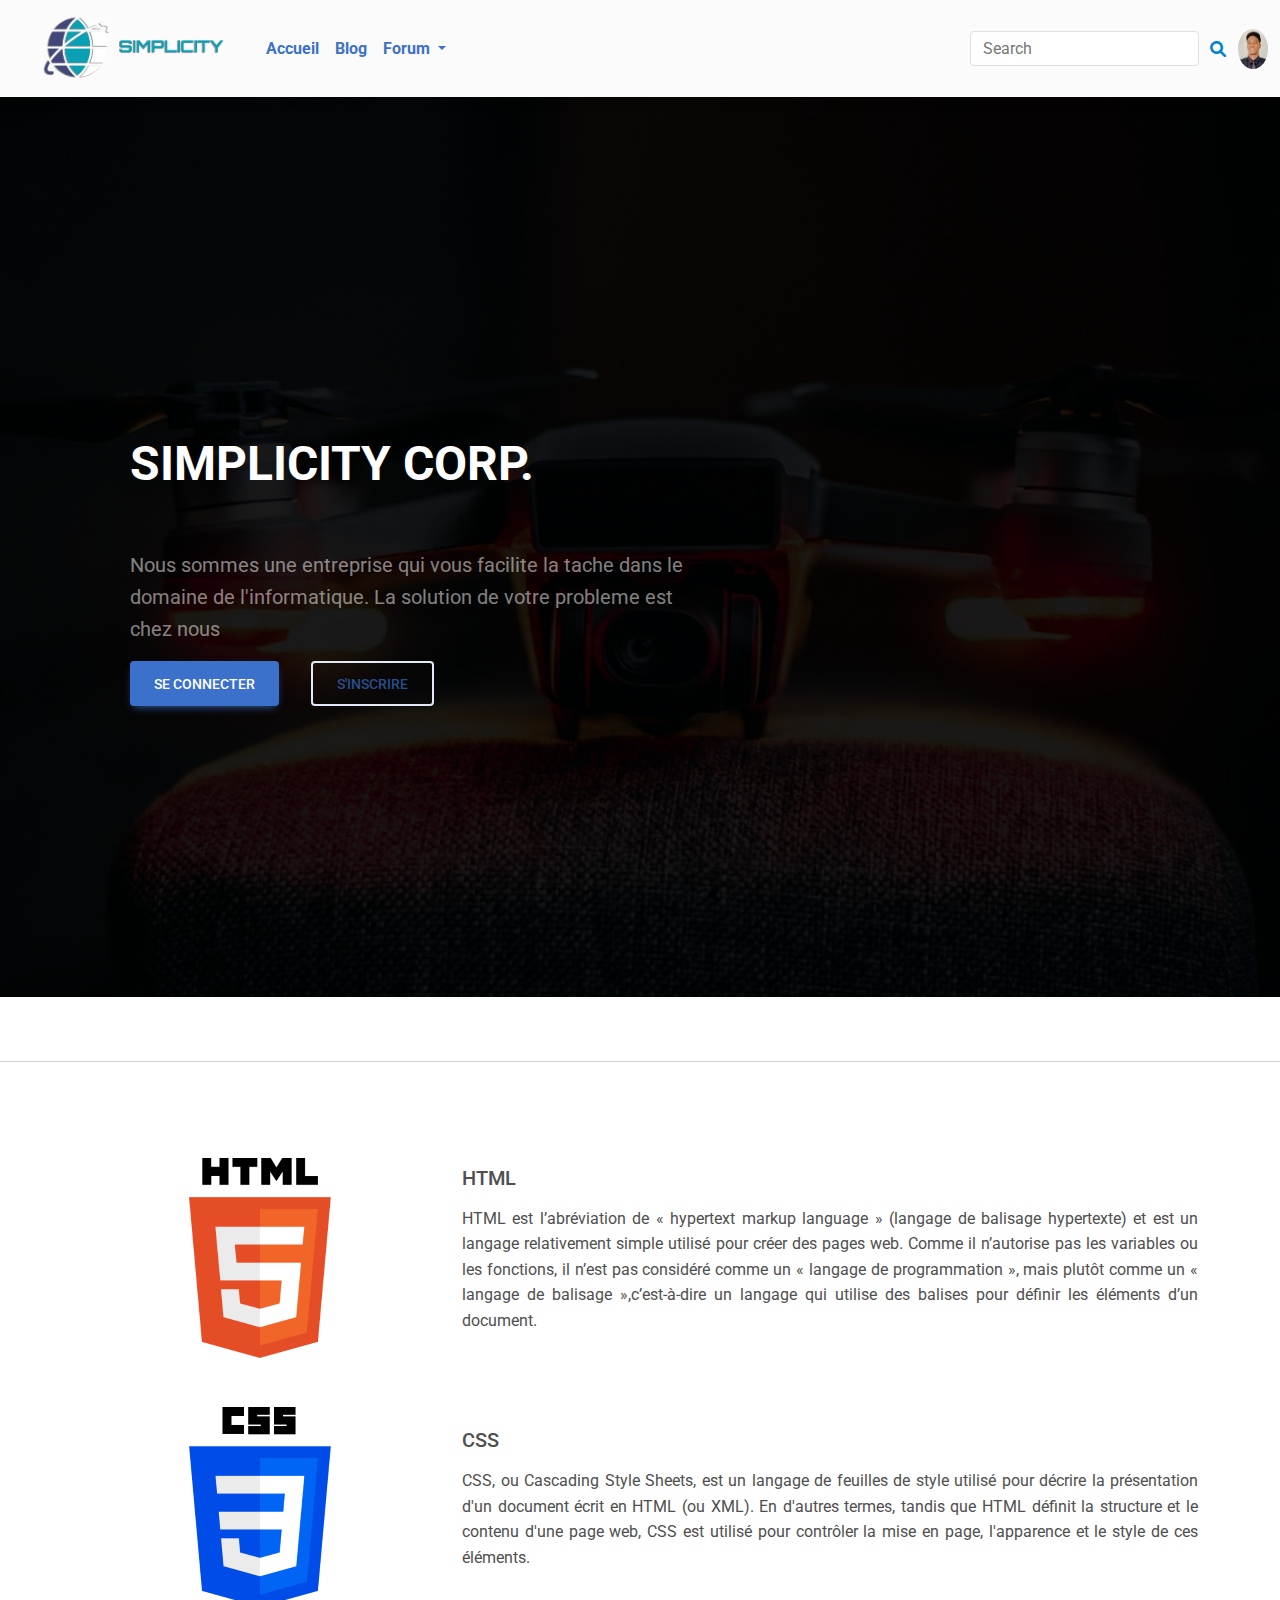
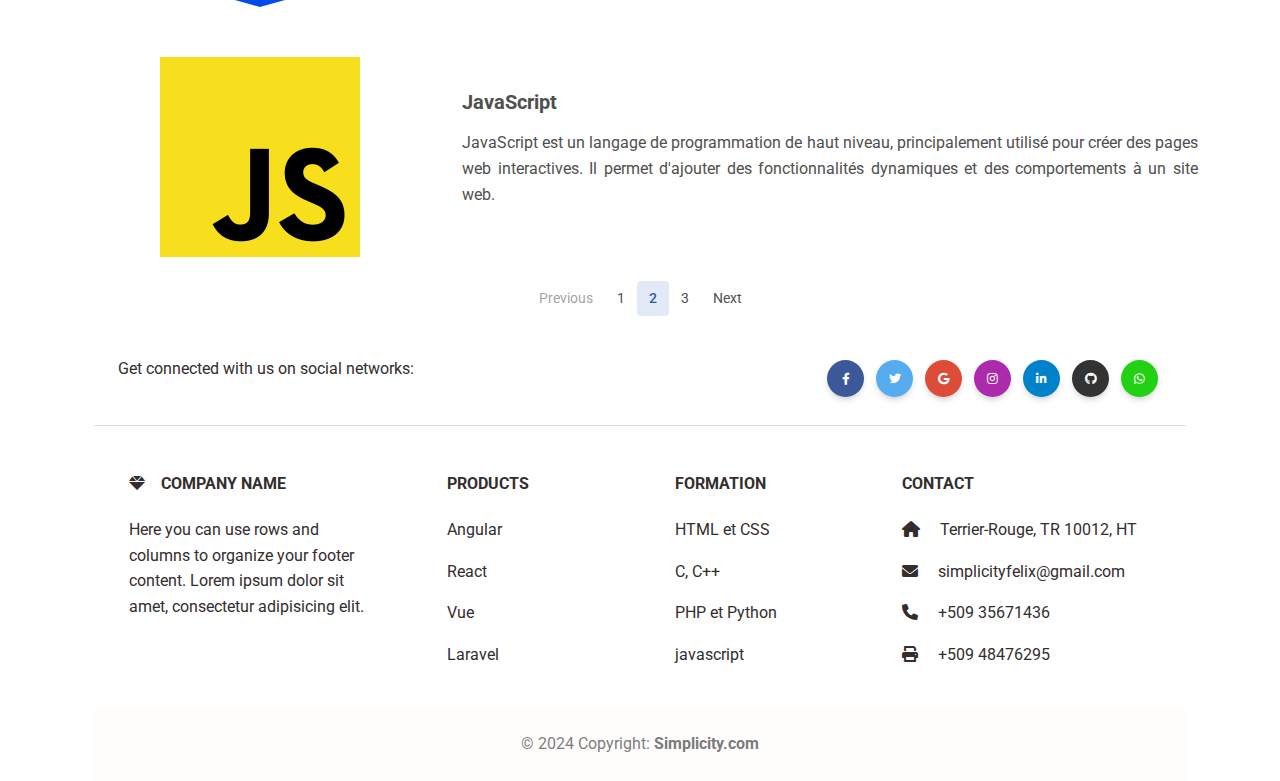
==== commit 553ed4ab: "Add files via upload" ====
--- a/index.html
+++ b/index.html
@@ -145,7 +145,7 @@
 <div class="bg-image vh-100"
   style="height: 
   margin-top:-58.59px;
-  background-image:url(mockup1.jpg);">
+  background-image:url(drone.jpg);">
   
 
   <!-- Mask -->
@@ -162,7 +162,7 @@
                       La solution de votre probleme est chez nous
                     </p>
                     <div class="d-grid gap-3 d-sm-flex justify-content-sm-center justify-content-xl-start mb-5">
-                        <a class="btn btn-primary btn-lg px-4 me-sm-3" href="login.html">Se Connecter</a>
+                        <a class="btn btn-primary btn-lg px-4 me-sm-3" href="connect.html">Se Connecter</a>
                         <a class="btn btn-outline-secondary btn-lg px-4" href="#description">S'inscrire</a>
                     </div>
                 </div>
@@ -170,40 +170,16 @@
             <div class="col-xl-5  col-xxl-6 d-none d-xl-block text-center"></div>
         </div>
     </div>
-
-
-
-    <!--<h1>Bienvenue sur le site de Simplicity Corp</h1>
-    <h5>Nous sommes la pour satisfaire a vos besoins concernant l'informatique</h5>
-    <a class="btn btn-secondary btn-rounded btn-lg m-2" data-mdb-ripple-init data-ripple-color="primary" href="#" role="button">Apprendre plus<i class="fas fa-graduation-cap ms-2"></i></a>
-    --><!--<a
-            data-mdb-ripple-init
-            class="btn btn-secondary btn-lg m-2"
-            href=""
-            role="button"
-            rel="nofollow"
-            target="_blank"
-          ></a
-          >
-          <a
-            data-mdb-ripple-init
-            class="btn btn-secondary btn-lg m-2"
-            href=""
-            target="_blank"
-            role="button"
-          ></a
-          >-->
   </div>
   </div>
 </div>
+
 </header>
 <!--Main Navigation-->
 <header class="mb-7"></header>
 
-
 <hr class="my-5" />
       <!--One Columms-->
-  <main class="my-5">
     <div class="container">
       <!--Section: Content-->
       <section class="text-center text-md-start">
@@ -307,9 +283,10 @@
   </ul>
 </nav>
 
-<footer class="text-center text-lg-start text-muted bg-dark">
+<section class="container-fluid sp">
+<footer class="text-lg-start text-muted  ">
   <!-- Section: Social media -->
-  <section class="d-flex justify-content-center justify-content-lg-between p-4 border-bottom bg-dark text-light">
+  <section class="d-flex justify-content-center justify-content-lg-between p-4 border-bottom text-dark ">
     <!-- Left -->
     <div class="me-5 d-none d-lg-block">
       <span>Get connected with us on social networks:</span>
@@ -393,7 +370,7 @@
   <!-- Section: Social media -->
 
   <!-- Section: Links  -->
-  <section class=" bg-dark text-light" >
+  <section class=" text-dark" >
     <div class="container text-center text-md-start mt-5">
       <!-- Grid row -->
       <div class="row mt-3">
@@ -472,7 +449,7 @@
   <!-- Section: Links  -->
 
   <!-- Copyright -->
-  <div class="text-center p-4" style="background-color: rgba(0, 0, 0, 0.05);">
+  <div class="text-center p-4" style="background-color: rgba(255, 252, 252, 0.986);">
     © 2024 Copyright:
     <a class="text-reset fw-bold" href="https://simplicity.com">Simplicity.com</a>
   </div>
@@ -486,5 +463,6 @@
     <script type="text/javascript"></script>
 
   </body>
+</section>
 
 </html>
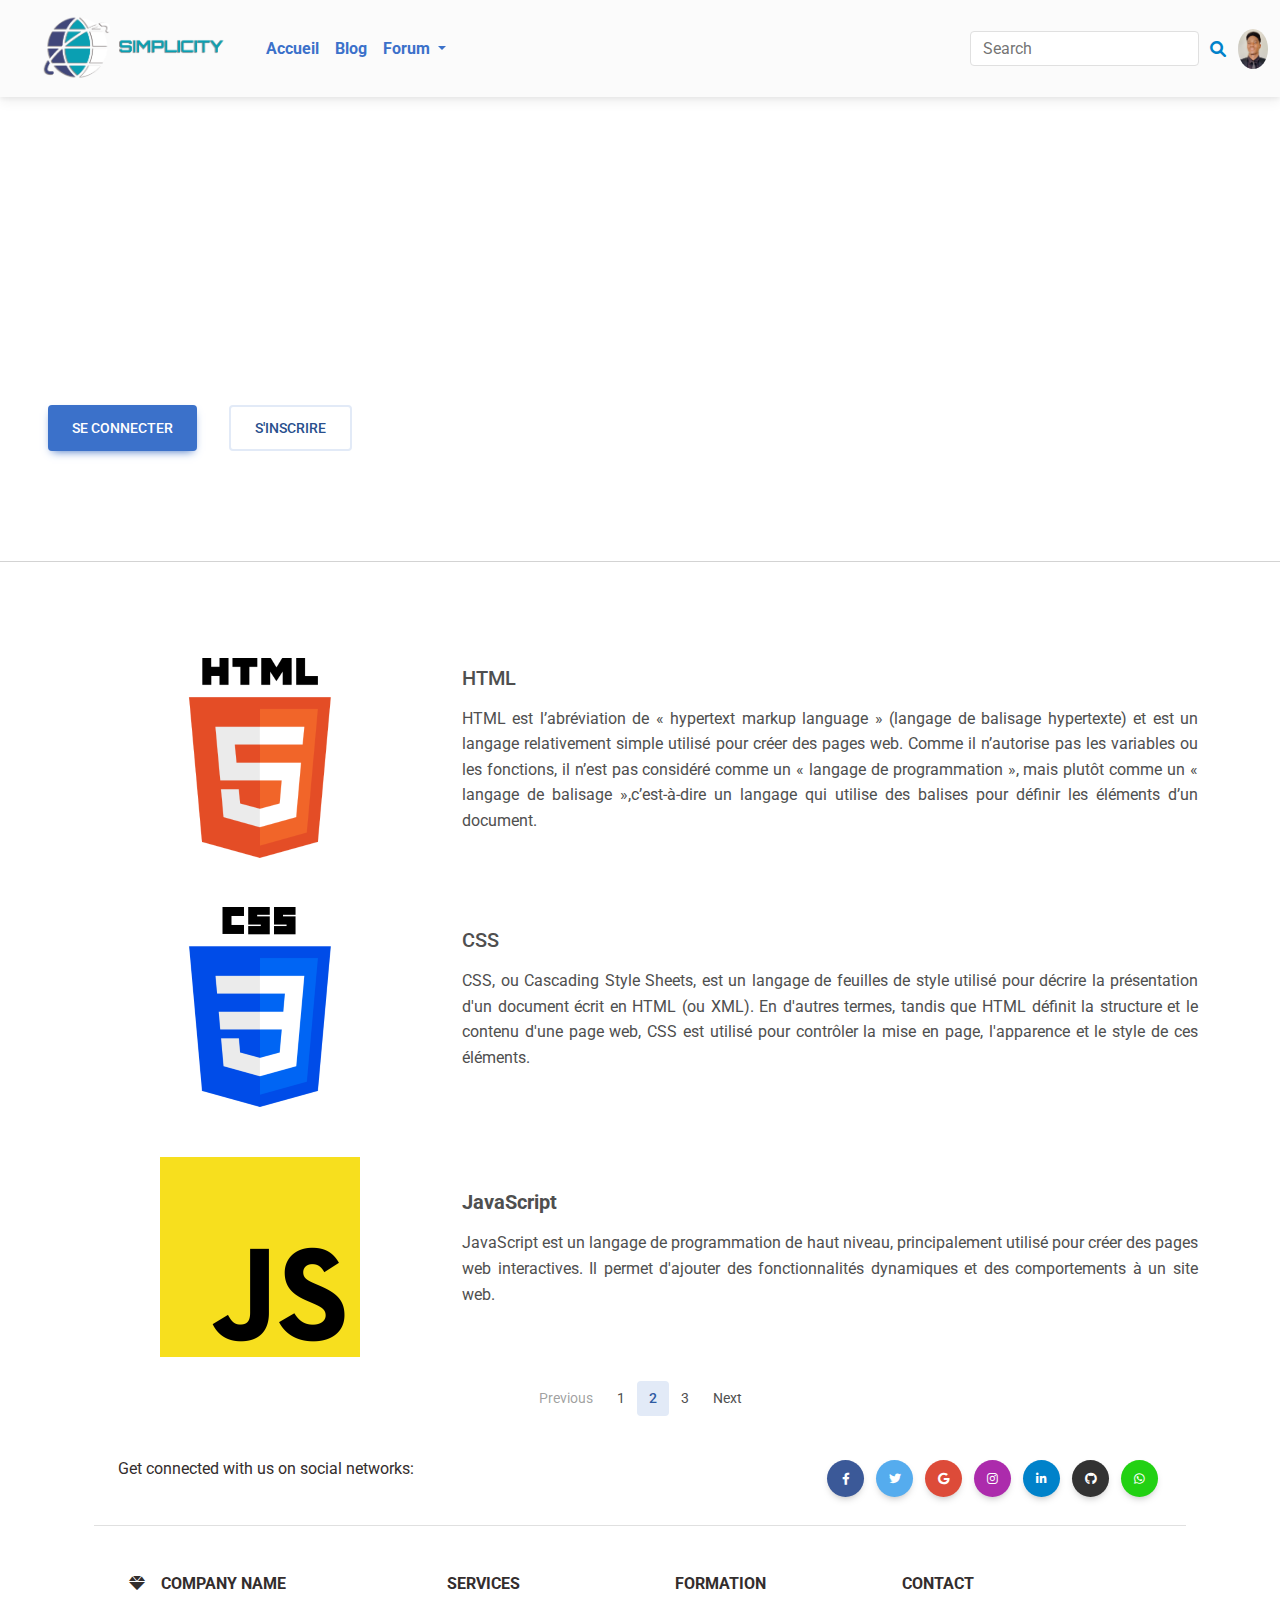
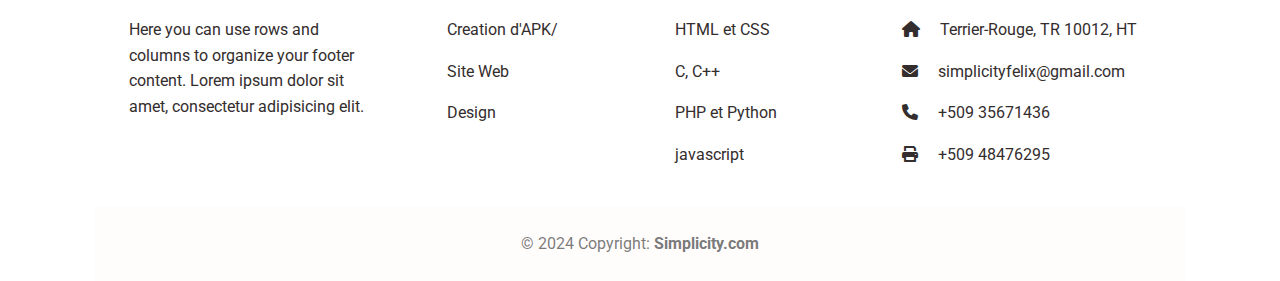
==== commit 3d8b70a5: "Add files via upload" ====
--- a/index.html
+++ b/index.html
@@ -142,41 +142,43 @@
 </nav>
 <!-- Navbar -->
 <!-- Background image -->
-<div class="bg-image vh-100"
-  style="height: 
-  margin-top:-58.59px;
-  background-image:url(drone.jpg);">
+<div class=" align-items-center sp justify-content-center " style="height: 400px;">
+  <div class="container-fluid px-5">
+      <div class="row align-items-center"> <br> <br>
+          <div class="col-lg-8 col-xl-7 align-items-center mt-5">
+              <div class=" text-center mt-xl-5 text-xl-start">
+                  <h1 class="display-5 fw-bolder text-white mt-3 ">SIMPLICITY CORP.</h1> <br>
+                  <p class="lead fw-normal text-white-50 mt-3 ">Nous sommes une entreprise qui vous facilite la tache dans le domaine de l'informatique. 
+                    La solution de votre probleme est chez nous
+                  </p> <br>
+                  <div class="d-grid gap-3 d-sm-flex justify-content-sm-center justify-content-xl-start mb-5">
+                      <a class="btn btn-primary btn-lg px-4 me-sm-3" href="connect.html">Se Connecter</a>
+                      <a class="btn btn-outline-secondary btn-lg px-4" href="#description">S'inscrire</a>
+                  </div>
+              </div>
+          </div>
+          <div class="col-xl-5  col-xxl-6 d-none d-xl-block text-center"></div>
+      </div>
+  </div>
+</div>
+
   
-
-  <!-- Mask -->
-  <div class="mask" style="background-color: hsla(0, 0%, 0%, 0.899)">
-  <div class="container d-flex justify-content-center align-items-center h-100">
-  <div class="text-white text-start">
-  <div class=" align-items-center gb  " >
-    <div class="container  px-5">
-        <div class="row   justify-content-center ">
-            <div class="col-lg-8 col-xl-7 align-items-center col-xxl-6">
-                <div class=" text-center mt-xl-5 text-xl-start">
-                    <h1 class="display-5 fw-bolder text-white py-xl-5 mt-4 ">SIMPLICITY CORP.</h1>
-                    <p class="lead fw-normal text-white-50 mt-1 ">Nous sommes une entreprise qui vous facilite la tache dans le domaine de l'informatique. 
-                      La solution de votre probleme est chez nous
-                    </p>
-                    <div class="d-grid gap-3 d-sm-flex justify-content-sm-center justify-content-xl-start mb-5">
-                        <a class="btn btn-primary btn-lg px-4 me-sm-3" href="connect.html">Se Connecter</a>
-                        <a class="btn btn-outline-secondary btn-lg px-4" href="#description">S'inscrire</a>
-                    </div>
-                </div>
-            </div>
-            <div class="col-xl-5  col-xxl-6 d-none d-xl-block text-center"></div>
-        </div>
-    </div>
-  </div>
-  </div>
-</div>
 
 </header>
 <!--Main Navigation-->
 <header class="mb-7"></header>
+
+
+
+
+
+
+
+
+
+
+
+
 
 <hr class="my-5" />
       <!--One Columms-->
@@ -283,7 +285,7 @@
   </ul>
 </nav>
 
-<section class="container-fluid sp">
+<section class="container-fluid">
 <footer class="text-lg-start text-muted  ">
   <!-- Section: Social media -->
   <section class="d-flex justify-content-center justify-content-lg-between p-4 border-bottom text-dark ">
@@ -391,19 +393,19 @@
         <div class="col-md-2 col-lg-2 col-xl-2 mx-auto mb-4">
           <!-- Links -->
           <h6 class="text-uppercase fw-bold mb-4">
-            Products
+            Services
           </h6>
           <p>
-            <a href="#!" class="text-reset">Angular</a>
-          </p>
-          <p>
-            <a href="#!" class="text-reset">React</a>
-          </p>
-          <p>
-            <a href="#!" class="text-reset">Vue</a>
-          </p>
-          <p>
-            <a href="#!" class="text-reset">Laravel</a>
+            <a href="#!" class="text-reset">Creation d'APK/</a>
+          </p>
+          <p>
+            <a href="#!" class="text-reset">Site Web</a>
+          </p>
+          <p>
+            <a href="#!" class="text-reset">Design</a>
+          </p>
+          <p>
+            <a href="#!" class="text-reset"></a>
           </p>
         </div>
         <!-- Grid column -->
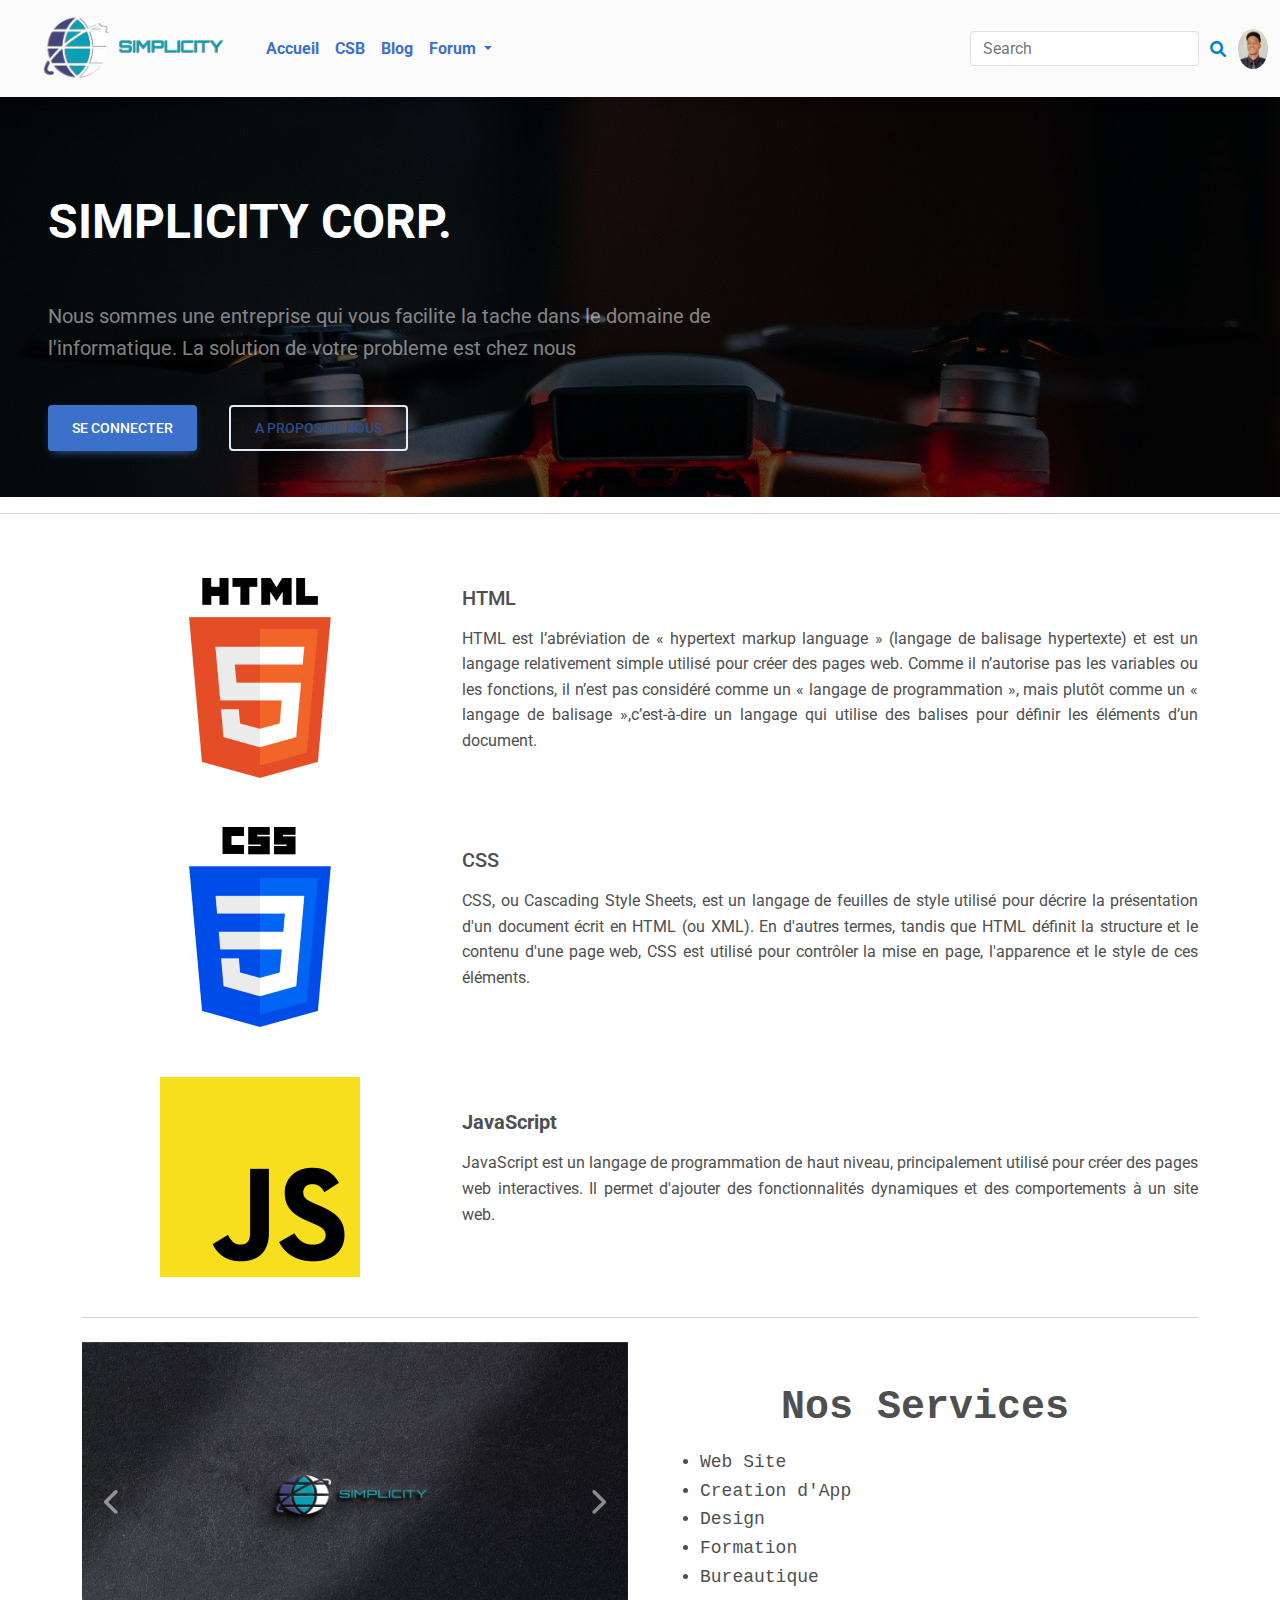
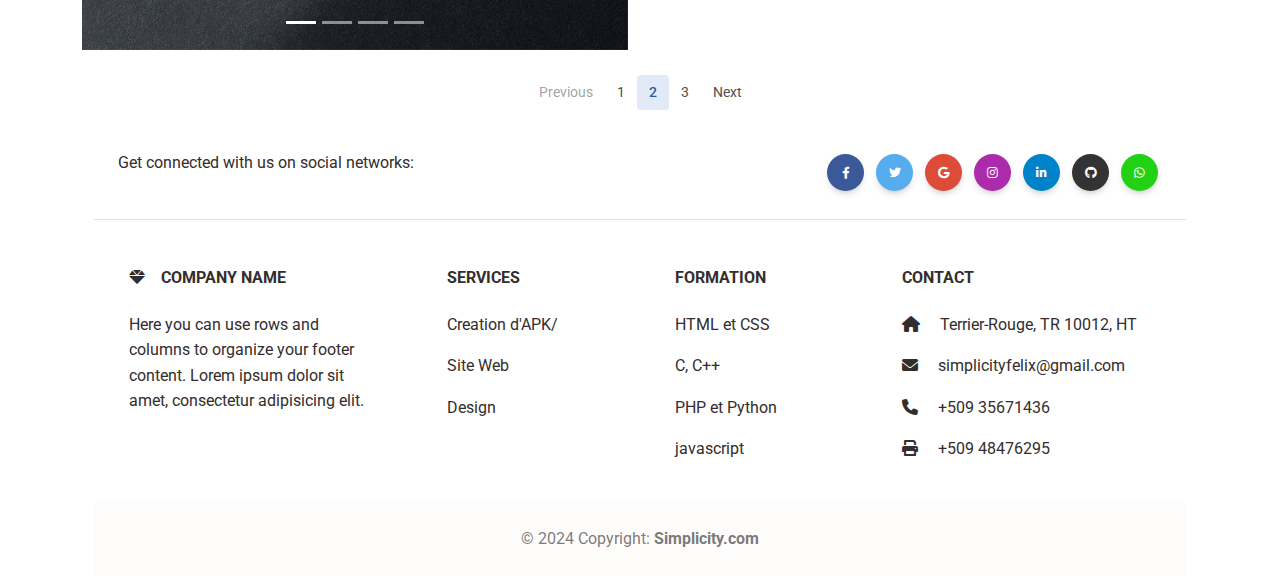
==== commit 53d76ce6: "Add files via upload" ====
--- a/index.html
+++ b/index.html
@@ -6,7 +6,7 @@
     <meta http-equiv="x-ua-compatible" content="ie=edge" />
     <title>Simplicity</title>
     <!-- MDB icon -->
-    <link rel="icon" href="simplicity_logo.png" type="image/x-icon"/>
+    <link rel="icon" href="milogo.png" type="image/x-icon"/>
     <link rel="stylesheet" href="style.css">
     <!-- Font Awesome -->
     <link
@@ -56,7 +56,10 @@
       <!-- Left links -->
       <ul class="navbar-nav me-auto mb-2 mb-lg-0">
         <li class="nav-item">
-          <a class="nav-link text-primary fw-bold" href="#">Accueil</a>
+          <a class="nav-link text-primary fw-bold" href="index.html">Accueil</a>
+        </li>
+        <li class="nav-item">
+          <a class="nav-link text-primary fw-bold" href="#">CSB</a>
         </li>
         <li class="nav-item">
           <a class="nav-link text-primary fw-bold" href="#">Blog</a>
@@ -124,14 +127,14 @@
           class="dropdown-menu dropdown-menu-end"
           aria-labelledby="navbarDropdownMenuAvatar"
         >
-          <li>
+         <!-- <li>
             <a class="dropdown-item" href="#">Mon profil</a>
           </li>
           <li>
             <a class="dropdown-item" href="#">Reglages</a>
           </li>
           <li>
-            <a class="dropdown-item" href="#">Se deconecter</a>
+            <a class="dropdown-item" href="#">Se deconecter</a>-->
           </li>
         </ul>
       </div>
@@ -153,7 +156,7 @@
                   </p> <br>
                   <div class="d-grid gap-3 d-sm-flex justify-content-sm-center justify-content-xl-start mb-5">
                       <a class="btn btn-primary btn-lg px-4 me-sm-3" href="connect.html">Se Connecter</a>
-                      <a class="btn btn-outline-secondary btn-lg px-4" href="#description">S'inscrire</a>
+                      <a class="btn btn-outline-secondary btn-lg px-4" href="#description">A propos de nous</a>
                   </div>
               </div>
           </div>
@@ -166,21 +169,21 @@
 
 </header>
 <!--Main Navigation-->
-<header class="mb-7"></header>
-
-
-
-
-
-
-
-
-
-
-
-
-
-<hr class="my-5" />
+<header class="mb-1"></header>
+
+
+
+
+
+
+
+
+
+
+
+
+
+<hr class="my-3" />
       <!--One Columms-->
     <div class="container">
       <!--Section: Content-->
@@ -255,7 +258,100 @@
   </div>
 </div>
 </section>
-<!--Section: Content-->
+<!--Carousel-->
+<hr>
+
+<div class="row justify-content-center align-items-center mt-4">
+<div id="carouselExampleCrossfade" class="carousel slide carousel-fade col" data-mdb-ride="carousel" data-mdb-carousel-init>
+  <div class="carousel-indicators">
+    <button
+      type="button"
+      data-mdb-target="#carouselExampleCrossfade"
+      data-mdb-slide-to="0"
+      class="active"
+      aria-current="true"
+      aria-label="Slide 1"
+    ></button>
+    <button
+      type="button"
+      data-mdb-target="#carouselExampleCrossfade"
+      data-mdb-slide-to="1"
+      aria-label="Slide 2"
+    ></button>
+    <button
+      type="button"
+      data-mdb-target="#carouselExampleCrossfade"
+      data-mdb-slide-to="2"
+      aria-label="Slide 3"
+    ></button>
+    <button
+      type="button"
+      data-mdb-target="#carouselExampleCrossfade"
+      data-mdb-slide-to="3"
+      aria-label="Slide 4"
+    ></button>
+  </div>
+  <div class="carousel-inner">
+    <div class="carousel-item active">
+      <img src="ii.jpg" style="height: 308px;" class="d-block w-100" alt="Wild Landscape"/>
+    </div>
+    <div class="carousel-item">
+      <img src="code2.jpg" class="d-block w-100" alt="Camera"/>
+    </div>
+    <div class="carousel-item">
+      <img src="key.jpg" class="d-block w-100" alt="Exotic Fruits"/>
+    </div>
+    <div class="carousel-item">
+      <img src="code.jpg" class="d-block w-100" alt="Exotic Fruits"/>
+    </div>
+  </div>
+  <button class="carousel-control-prev" type="button" data-mdb-target="#carouselExampleCrossfade" data-mdb-slide="prev">
+    <span class="carousel-control-prev-icon" aria-hidden="true"></span>
+    <span class="visually-hidden">Previous</span>
+  </button>
+  <button class="carousel-control-next" type="button" data-mdb-target="#carouselExampleCrossfade" data-mdb-slide="next">
+    <span class="carousel-control-next-icon" aria-hidden="true"></span>
+    <span class="visually-hidden">Next</span>
+  </button>
+</div>
+<div class="col align-items-center" style="font-family: 'Courier New', Courier, monospace;"> 
+  <h1 class=" fw-bolder text-center">Nos Services</h1>
+  <ul class=" m-lg-3 align-items-center" style="font-size: large;">
+    <li> Web Site</li>
+    <li> Creation d'App</li>
+    <li> Design</li>
+    <li>Formation</li>
+    <li>Bureautique</li>
+  </ul>
+</div>
+</div> <br>
+
+
+
+
+
+
+
+
+
+
+
+
+
+
+
+
+
+
+
+
+
+
+
+
+
+
+
 
 
 
--- a/style.css
+++ b/style.css
@@ -3,9 +3,13 @@
 }
 */
 
-.html{
-    float: left;
-}
 .html2{
     text-align: justify;
-}+}
+
+.sp{
+    background: url('drone.jpg');
+    background-repeat: none;
+
+    
+}
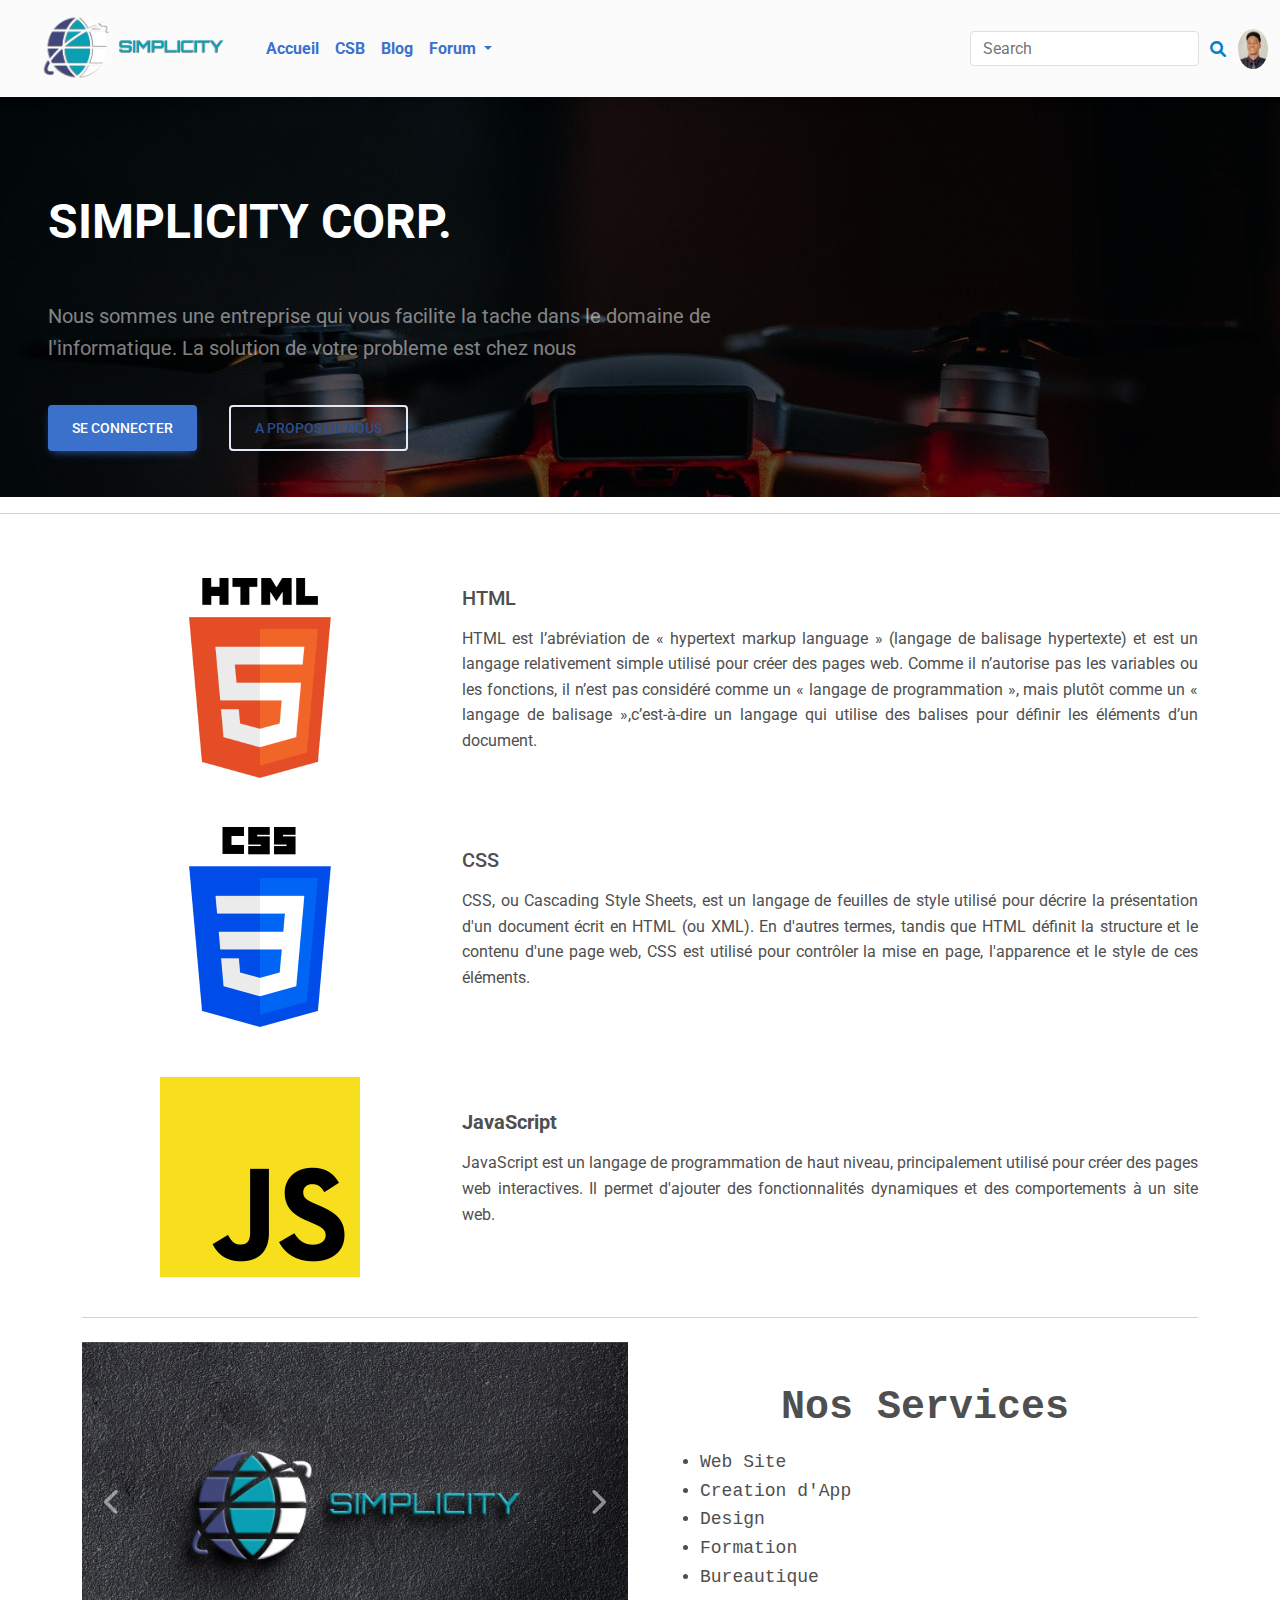
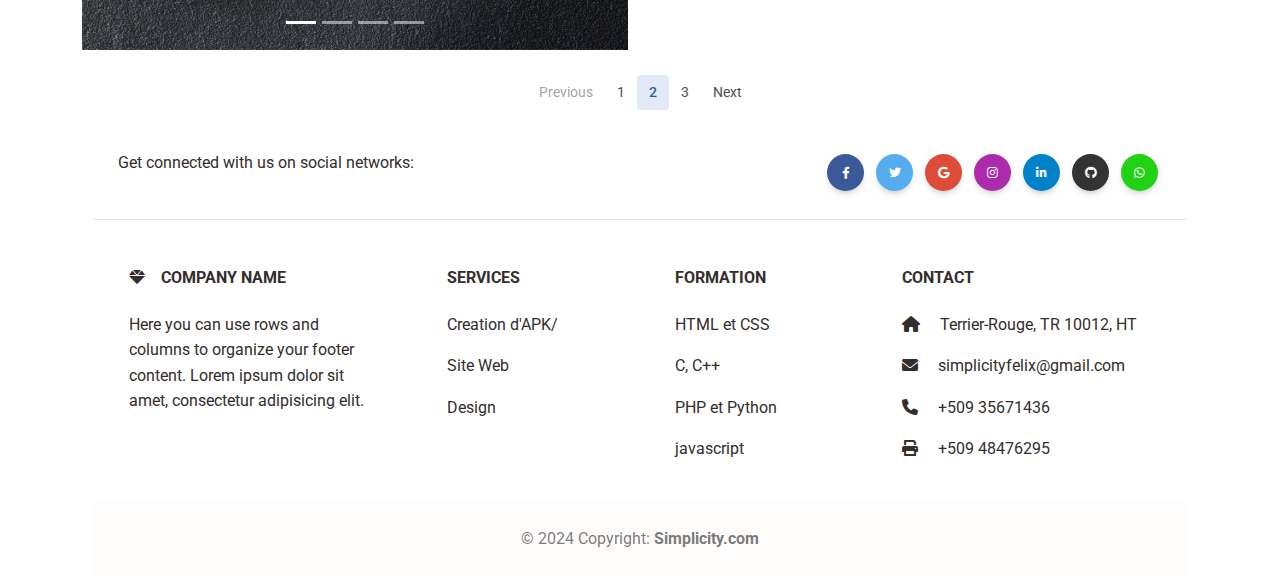
==== commit 2f9d80a7: "Add files via upload" ====
--- a/index.html
+++ b/index.html
@@ -293,7 +293,7 @@
   </div>
   <div class="carousel-inner">
     <div class="carousel-item active">
-      <img src="ii.jpg" style="height: 308px;" class="d-block w-100" alt="Wild Landscape"/>
+      <img src="iii.jpg" style="height: 308px;" class="d-block w-100" alt="Wild Landscape"/>
     </div>
     <div class="carousel-item">
       <img src="code2.jpg" class="d-block w-100" alt="Camera"/>
